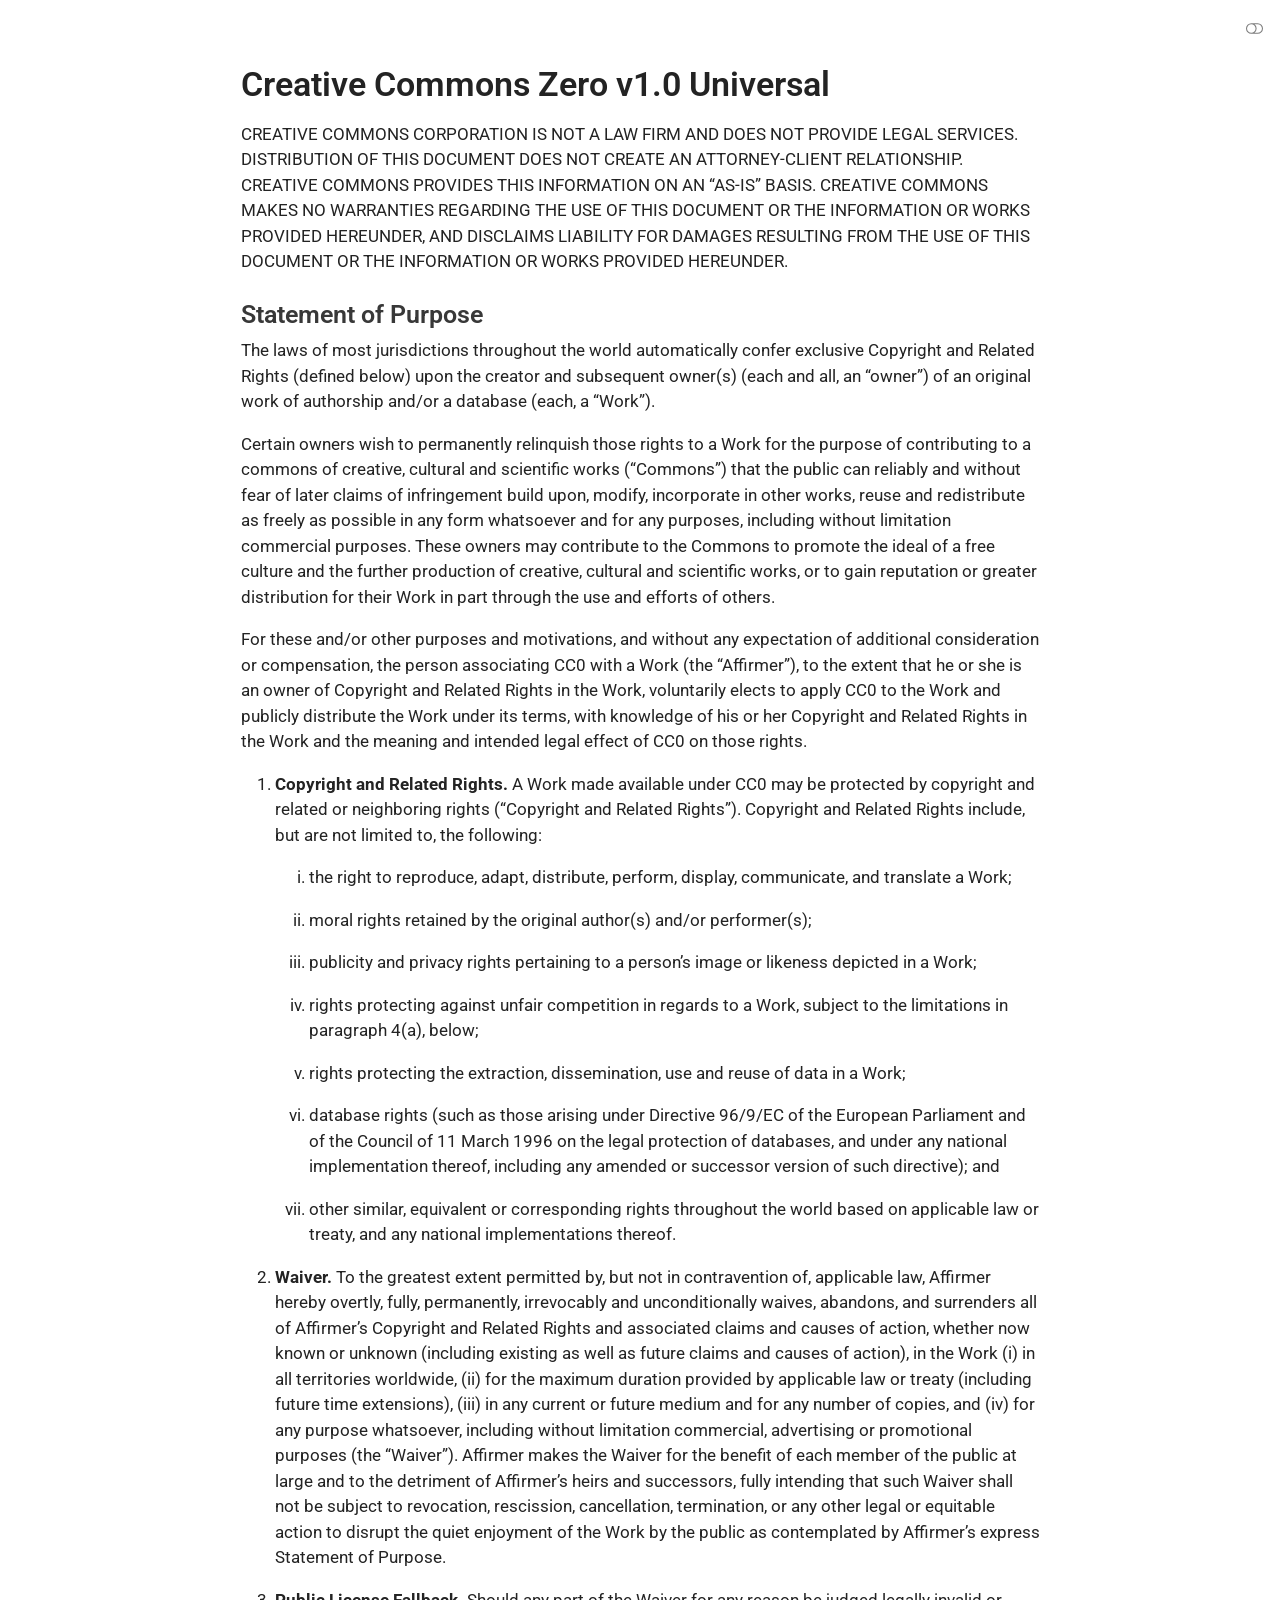
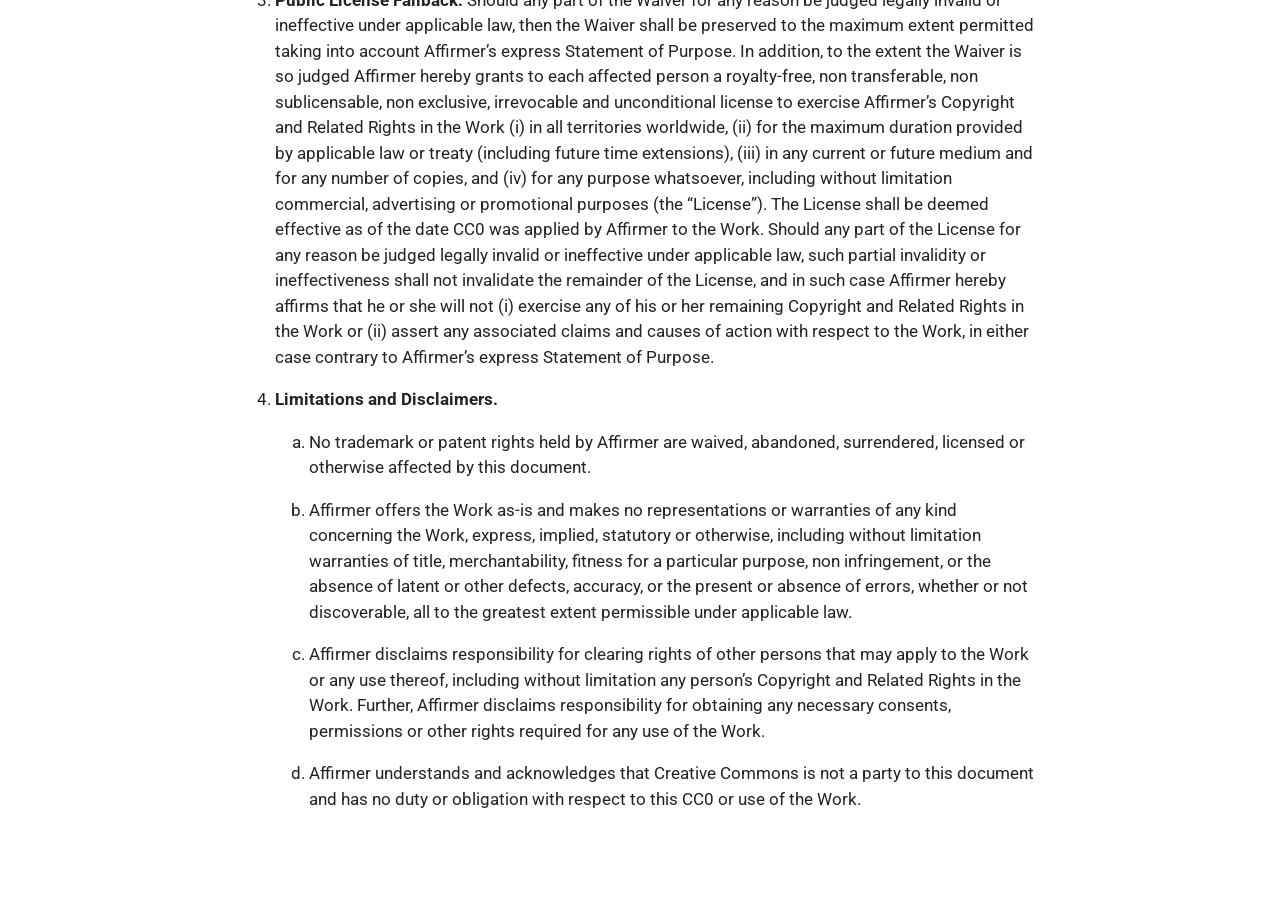
==== LICENSE-CODE.html @ 8b242992 "Built site for gh-pages" ====
<!DOCTYPE html>
<html xmlns="http://www.w3.org/1999/xhtml" lang="en" xml:lang="en"><head>

<meta charset="utf-8">
<meta name="generator" content="quarto-1.10.19">

<meta name="viewport" content="width=device-width, initial-scale=1.0, user-scalable=yes">


<title>license-code</title>
<style>
/* Default styles provided by pandoc.
** See https://pandoc.org/MANUAL.html#variables-for-html for config info.
*/
span.smallcaps{font-variant: small-caps;}
div.columns{display: flex; gap: 1.5em;}
div.column{flex: auto;}
@media screen {
div.columns{gap: min(4vw, 1.5em);}
div.column{overflow-x: auto;}
}
div.hanging-indent{margin-left: 1.5em; text-indent: -1.5em;}
ul.task-list{list-style: none;}
ul.task-list li input[type="checkbox"] {
  width: 0.8em;
  margin: 0 0.8em 0.2em -1em; /* quarto-specific, see https://github.com/quarto-dev/quarto-cli/issues/4556 */ 
  vertical-align: middle;
}
</style>


<script src="site_libs/quarto-nav/quarto-nav.js"></script>
<script src="site_libs/clipboard/clipboard.min.js"></script>
<script src="site_libs/quarto-search/autocomplete.umd.js"></script>
<script src="site_libs/quarto-search/fuse.min.js"></script>
<script src="site_libs/quarto-search/quarto-search.js"></script>
<meta name="quarto:offset" content="./">
<link href="site_libs/quarto-contrib/quarto-project/lmu-osc/osc-brand/lmu-osc-favicon.jpg" rel="icon" type="image/jpeg">
<script src="site_libs/quarto-html/quarto.js" type="module"></script>
<script src="site_libs/quarto-html/tabsets/tabsets.js" type="module"></script>
<script src="site_libs/quarto-html/popper.min.js"></script>
<script src="site_libs/quarto-html/tippy.umd.min.js"></script>
<script src="site_libs/quarto-html/anchor.min.js"></script>
<link href="site_libs/quarto-html/tippy.css" rel="stylesheet">
<link href="site_libs/quarto-html/quarto-syntax-highlighting-b3b05533756b65102542bf1d1302b2e4.css" rel="stylesheet" class="quarto-color-scheme" id="quarto-text-highlighting-styles">
<link href="site_libs/quarto-html/quarto-syntax-highlighting-dark-f050b060498074d55717287ea207baa6.css" rel="stylesheet" class="quarto-color-scheme quarto-color-alternate" id="quarto-text-highlighting-styles">
<link href="site_libs/quarto-html/quarto-syntax-highlighting-b3b05533756b65102542bf1d1302b2e4.css" rel="stylesheet" class="quarto-color-scheme-extra" id="quarto-text-highlighting-styles">
<script src="site_libs/bootstrap/bootstrap.min.js"></script>
<link href="site_libs/bootstrap/bootstrap-icons.css" rel="stylesheet">
<link href="site_libs/bootstrap/bootstrap-0d11c305f9df7c2437fe5a69f5da3586.min.css" rel="stylesheet" append-hash="true" class="quarto-color-scheme" id="quarto-bootstrap" data-mode="light">
<link href="site_libs/bootstrap/bootstrap-dark-548ddd3970a221eb6e51b79a7ae84f0a.min.css" rel="stylesheet" append-hash="true" class="quarto-color-scheme quarto-color-alternate" id="quarto-bootstrap" data-mode="dark">
<link href="site_libs/bootstrap/bootstrap-0d11c305f9df7c2437fe5a69f5da3586.min.css" rel="stylesheet" append-hash="true" class="quarto-color-scheme-extra" id="quarto-bootstrap" data-mode="light">
<script id="quarto-search-options" type="application/json">{
  "location": "sidebar",
  "copy-button": false,
  "collapse-after": 3,
  "panel-placement": "start",
  "type": "textbox",
  "limit": 50,
  "keyboard-shortcut": [
    "f",
    "/",
    "s"
  ],
  "show-item-context": false,
  "language": {
    "search-no-results-text": "No results",
    "search-matching-documents-text": "matching documents",
    "search-copy-link-title": "Copy link to search",
    "search-hide-matches-text": "Hide additional matches",
    "search-more-match-text": "more match in this document",
    "search-more-matches-text": "more matches in this document",
    "search-clear-button-title": "Clear",
    "search-text-placeholder": "",
    "search-detached-cancel-button-title": "Cancel",
    "search-submit-button-title": "Submit",
    "search-label": "Search"
  }
}</script>


</head>

<body class="fullcontent quarto-light"><script id="quarto-html-before-body" type="application/javascript">
    const toggleBodyColorMode = (bsSheetEl) => {
      const mode = bsSheetEl.getAttribute("data-mode");
      const bodyEl = window.document.querySelector("body");
      if (mode === "dark") {
        bodyEl.classList.add("quarto-dark");
        bodyEl.classList.remove("quarto-light");
      } else {
        bodyEl.classList.add("quarto-light");
        bodyEl.classList.remove("quarto-dark");
      }
    }
    const toggleBodyColorPrimary = () => {
      const bsSheetEl = window.document.querySelector("link#quarto-bootstrap:not([rel=disabled-stylesheet])");
      if (bsSheetEl) {
        toggleBodyColorMode(bsSheetEl);
      }
    }
    const setColorSchemeToggle = (alternate) => {
      const toggles = window.document.querySelectorAll('.quarto-color-scheme-toggle');
      for (let i=0; i < toggles.length; i++) {
        const toggle = toggles[i];
        if (toggle) {
          if (alternate) {
            toggle.classList.add("alternate");
          } else {
            toggle.classList.remove("alternate");
          }
        }
      }
    };
    const toggleColorMode = (alternate) => {
      // Switch the stylesheets
      const primaryStylesheets = window.document.querySelectorAll('link.quarto-color-scheme:not(.quarto-color-alternate)');
      const alternateStylesheets = window.document.querySelectorAll('link.quarto-color-scheme.quarto-color-alternate');
      manageTransitions('#quarto-margin-sidebar .nav-link', false);
      if (alternate) {
        // note: dark is layered on light, we don't disable primary!
        enableStylesheet(alternateStylesheets);
        for (const sheetNode of alternateStylesheets) {
          if (sheetNode.id === "quarto-bootstrap") {
            toggleBodyColorMode(sheetNode);
          }
        }
      } else {
        disableStylesheet(alternateStylesheets);
        enableStylesheet(primaryStylesheets)
        toggleBodyColorPrimary();
      }
      manageTransitions('#quarto-margin-sidebar .nav-link', true);
      // Switch the toggles
      setColorSchemeToggle(alternate)
      // Hack to workaround the fact that safari doesn't
      // properly recolor the scrollbar when toggling (#1455)
      if (navigator.userAgent.indexOf('Safari') > 0 && navigator.userAgent.indexOf('Chrome') == -1) {
        manageTransitions("body", false);
        window.scrollTo(0, 1);
        setTimeout(() => {
          window.scrollTo(0, 0);
          manageTransitions("body", true);
        }, 40);
      }
    }
    const disableStylesheet = (stylesheets) => {
      for (let i=0; i < stylesheets.length; i++) {
        const stylesheet = stylesheets[i];
        stylesheet.rel = 'disabled-stylesheet';
      }
    }
    const enableStylesheet = (stylesheets) => {
      for (let i=0; i < stylesheets.length; i++) {
        const stylesheet = stylesheets[i];
        if(stylesheet.rel !== 'stylesheet') { // for Chrome, which will still FOUC without this check
          stylesheet.rel = 'stylesheet';
        }
      }
    }
    const manageTransitions = (selector, allowTransitions) => {
      const els = window.document.querySelectorAll(selector);
      for (let i=0; i < els.length; i++) {
        const el = els[i];
        if (allowTransitions) {
          el.classList.remove('notransition');
        } else {
          el.classList.add('notransition');
        }
      }
    }
    const isFileUrl = () => {
      return window.location.protocol === 'file:';
    }
    const hasAlternateSentinel = () => {
      let styleSentinel = getColorSchemeSentinel();
      if (styleSentinel !== null) {
        return styleSentinel === "alternate";
      } else {
        return false;
      }
    }
    const setStyleSentinel = (alternate) => {
      const value = alternate ? "alternate" : "default";
      if (!isFileUrl()) {
        window.localStorage.setItem("quarto-color-scheme", value);
      } else {
        localAlternateSentinel = value;
      }
    }
    const getColorSchemeSentinel = () => {
      if (!isFileUrl()) {
        const storageValue = window.localStorage.getItem("quarto-color-scheme");
        return storageValue != null ? storageValue : localAlternateSentinel;
      } else {
        return localAlternateSentinel;
      }
    }
    const toggleGiscusIfUsed = (isAlternate, darkModeDefault) => {
      const baseTheme = document.querySelector('#giscus-base-theme')?.value ?? 'light';
      const alternateTheme = document.querySelector('#giscus-alt-theme')?.value ?? 'dark';
      let newTheme = '';
      if(authorPrefersDark) {
        newTheme = isAlternate ? baseTheme : alternateTheme;
      } else {
        newTheme = isAlternate ? alternateTheme : baseTheme;
      }
      const changeGiscusTheme = () => {
        // From: https://github.com/giscus/giscus/issues/336
        const sendMessage = (message) => {
          const iframe = document.querySelector('iframe.giscus-frame');
          if (!iframe) return;
          iframe.contentWindow.postMessage({ giscus: message }, 'https://giscus.app');
        }
        sendMessage({
          setConfig: {
            theme: newTheme
          }
        });
      }
      const isGiscussLoaded = window.document.querySelector('iframe.giscus-frame') !== null;
      if (isGiscussLoaded) {
        changeGiscusTheme();
      }
    };
    const authorPrefersDark = false;
    const darkModeDefault = authorPrefersDark;
      document.querySelector('link#quarto-text-highlighting-styles.quarto-color-scheme-extra').rel = 'disabled-stylesheet';
      document.querySelector('link#quarto-bootstrap.quarto-color-scheme-extra').rel = 'disabled-stylesheet';
    let localAlternateSentinel = darkModeDefault ? 'alternate' : 'default';
    // Dark / light mode switch
    window.quartoToggleColorScheme = () => {
      // Read the current dark / light value
      let toAlternate = !hasAlternateSentinel();
      toggleColorMode(toAlternate);
      setStyleSentinel(toAlternate);
      toggleGiscusIfUsed(toAlternate, darkModeDefault);
      window.dispatchEvent(new Event('resize'));
    };
    // Switch to dark mode if need be
    if (hasAlternateSentinel()) {
      toggleColorMode(true);
    } else {
      toggleColorMode(false);
    }
  </script>

<div id="quarto-search-results"></div>
<!-- content -->
<div id="quarto-content" class="quarto-container page-columns page-rows-contents page-layout-article">
<!-- sidebar -->
<!-- margin-sidebar -->
    
<!-- main -->
<main class="content" id="quarto-document-content"><header id="title-block-header" class="quarto-title-block"></header>





<section id="creative-commons-zero-v1.0-universal" class="level1">
<h1>Creative Commons Zero v1.0 Universal</h1>
<p>CREATIVE COMMONS CORPORATION IS NOT A LAW FIRM AND DOES NOT PROVIDE LEGAL SERVICES. DISTRIBUTION OF THIS DOCUMENT DOES NOT CREATE AN ATTORNEY-CLIENT RELATIONSHIP. CREATIVE COMMONS PROVIDES THIS INFORMATION ON AN “AS-IS” BASIS. CREATIVE COMMONS MAKES NO WARRANTIES REGARDING THE USE OF THIS DOCUMENT OR THE INFORMATION OR WORKS PROVIDED HEREUNDER, AND DISCLAIMS LIABILITY FOR DAMAGES RESULTING FROM THE USE OF THIS DOCUMENT OR THE INFORMATION OR WORKS PROVIDED HEREUNDER.</p>
<section id="statement-of-purpose" class="level3">
<h3 class="anchored" data-anchor-id="statement-of-purpose">Statement of Purpose</h3>
<p>The laws of most jurisdictions throughout the world automatically confer exclusive Copyright and Related Rights (defined below) upon the creator and subsequent owner(s) (each and all, an “owner”) of an original work of authorship and/or a database (each, a “Work”).</p>
<p>Certain owners wish to permanently relinquish those rights to a Work for the purpose of contributing to a commons of creative, cultural and scientific works (“Commons”) that the public can reliably and without fear of later claims of infringement build upon, modify, incorporate in other works, reuse and redistribute as freely as possible in any form whatsoever and for any purposes, including without limitation commercial purposes. These owners may contribute to the Commons to promote the ideal of a free culture and the further production of creative, cultural and scientific works, or to gain reputation or greater distribution for their Work in part through the use and efforts of others.</p>
<p>For these and/or other purposes and motivations, and without any expectation of additional consideration or compensation, the person associating CC0 with a Work (the “Affirmer”), to the extent that he or she is an owner of Copyright and Related Rights in the Work, voluntarily elects to apply CC0 to the Work and publicly distribute the Work under its terms, with knowledge of his or her Copyright and Related Rights in the Work and the meaning and intended legal effect of CC0 on those rights.</p>
<ol type="1">
<li><p><strong>Copyright and Related Rights.</strong> A Work made available under CC0 may be protected by copyright and related or neighboring rights (“Copyright and Related Rights”). Copyright and Related Rights include, but are not limited to, the following:</p>
<ol type="i">
<li><p>the right to reproduce, adapt, distribute, perform, display, communicate, and translate a Work;</p></li>
<li><p>moral rights retained by the original author(s) and/or performer(s);</p></li>
<li><p>publicity and privacy rights pertaining to a person’s image or likeness depicted in a Work;</p></li>
<li><p>rights protecting against unfair competition in regards to a Work, subject to the limitations in paragraph 4(a), below;</p></li>
<li><p>rights protecting the extraction, dissemination, use and reuse of data in a Work;</p></li>
<li><p>database rights (such as those arising under Directive 96/9/EC of the European Parliament and of the Council of 11 March 1996 on the legal protection of databases, and under any national implementation thereof, including any amended or successor version of such directive); and</p></li>
<li><p>other similar, equivalent or corresponding rights throughout the world based on applicable law or treaty, and any national implementations thereof.</p></li>
</ol></li>
<li><p><strong>Waiver.</strong> To the greatest extent permitted by, but not in contravention of, applicable law, Affirmer hereby overtly, fully, permanently, irrevocably and unconditionally waives, abandons, and surrenders all of Affirmer’s Copyright and Related Rights and associated claims and causes of action, whether now known or unknown (including existing as well as future claims and causes of action), in the Work (i) in all territories worldwide, (ii) for the maximum duration provided by applicable law or treaty (including future time extensions), (iii) in any current or future medium and for any number of copies, and (iv) for any purpose whatsoever, including without limitation commercial, advertising or promotional purposes (the “Waiver”). Affirmer makes the Waiver for the benefit of each member of the public at large and to the detriment of Affirmer’s heirs and successors, fully intending that such Waiver shall not be subject to revocation, rescission, cancellation, termination, or any other legal or equitable action to disrupt the quiet enjoyment of the Work by the public as contemplated by Affirmer’s express Statement of Purpose.</p></li>
<li><p><strong>Public License Fallback.</strong> Should any part of the Waiver for any reason be judged legally invalid or ineffective under applicable law, then the Waiver shall be preserved to the maximum extent permitted taking into account Affirmer’s express Statement of Purpose. In addition, to the extent the Waiver is so judged Affirmer hereby grants to each affected person a royalty-free, non transferable, non sublicensable, non exclusive, irrevocable and unconditional license to exercise Affirmer’s Copyright and Related Rights in the Work (i) in all territories worldwide, (ii) for the maximum duration provided by applicable law or treaty (including future time extensions), (iii) in any current or future medium and for any number of copies, and (iv) for any purpose whatsoever, including without limitation commercial, advertising or promotional purposes (the “License”). The License shall be deemed effective as of the date CC0 was applied by Affirmer to the Work. Should any part of the License for any reason be judged legally invalid or ineffective under applicable law, such partial invalidity or ineffectiveness shall not invalidate the remainder of the License, and in such case Affirmer hereby affirms that he or she will not (i) exercise any of his or her remaining Copyright and Related Rights in the Work or (ii) assert any associated claims and causes of action with respect to the Work, in either case contrary to Affirmer’s express Statement of Purpose.</p></li>
<li><p><strong>Limitations and Disclaimers.</strong></p>
<ol type="a">
<li><p>No trademark or patent rights held by Affirmer are waived, abandoned, surrendered, licensed or otherwise affected by this document.</p></li>
<li><p>Affirmer offers the Work as-is and makes no representations or warranties of any kind concerning the Work, express, implied, statutory or otherwise, including without limitation warranties of title, merchantability, fitness for a particular purpose, non infringement, or the absence of latent or other defects, accuracy, or the present or absence of errors, whether or not discoverable, all to the greatest extent permissible under applicable law.</p></li>
<li><p>Affirmer disclaims responsibility for clearing rights of other persons that may apply to the Work or any use thereof, including without limitation any person’s Copyright and Related Rights in the Work. Further, Affirmer disclaims responsibility for obtaining any necessary consents, permissions or other rights required for any use of the Work.</p></li>
<li><p>Affirmer understands and acknowledges that Creative Commons is not a party to this document and has no duty or obligation with respect to this CC0 or use of the Work.</p></li>
</ol></li>
</ol>


</section>
</section>

</main> <!-- /main -->
<script id="quarto-html-after-body" type="application/javascript">
  window.document.addEventListener("DOMContentLoaded", function (event) {
    // Ensure there is a toggle, if there isn't float one in the top right
    if (window.document.querySelector('.quarto-color-scheme-toggle') === null) {
      const a = window.document.createElement('a');
      a.classList.add('top-right');
      a.classList.add('quarto-color-scheme-toggle');
      a.href = "";
      a.onclick = function() { try { window.quartoToggleColorScheme(); } catch {} return false; };
      const i = window.document.createElement("i");
      i.classList.add('bi');
      a.appendChild(i);
      window.document.body.appendChild(a);
    }
    setColorSchemeToggle(hasAlternateSentinel())
    const icon = "";
    const anchorJS = new window.AnchorJS();
    anchorJS.options = {
      placement: 'right',
      icon: icon
    };
    anchorJS.add('.anchored');
    const isCodeAnnotation = (el) => {
      for (const clz of el.classList) {
        if (clz.startsWith('code-annotation-')) {                     
          return true;
        }
      }
      return false;
    }
    const onCopySuccess = function(e) {
      // button target
      const button = e.trigger;
      // don't keep focus
      button.blur();
      // flash "checked"
      button.classList.add('code-copy-button-checked');
      var currentTitle = button.getAttribute("title");
      button.setAttribute("title", "Copied!");
      let tooltip;
      if (window.bootstrap) {
        button.setAttribute("data-bs-toggle", "tooltip");
        button.setAttribute("data-bs-placement", "left");
        button.setAttribute("data-bs-title", "Copied!");
        tooltip = new bootstrap.Tooltip(button, 
          { trigger: "manual", 
            customClass: "code-copy-button-tooltip",
            offset: [0, -8]});
        tooltip.show();    
      }
      setTimeout(function() {
        if (tooltip) {
          tooltip.hide();
          button.removeAttribute("data-bs-title");
          button.removeAttribute("data-bs-toggle");
          button.removeAttribute("data-bs-placement");
        }
        button.setAttribute("title", currentTitle);
        button.classList.remove('code-copy-button-checked');
      }, 1000);
      // clear code selection
      e.clearSelection();
    }
    const getTextToCopy = function(trigger) {
      const outerScaffold = trigger.parentElement.cloneNode(true);
      const codeEl = outerScaffold.querySelector('code');
      for (const childEl of codeEl.children) {
        if (isCodeAnnotation(childEl)) {
          childEl.remove();
        }
      }
      return codeEl.innerText;
    }
    const clipboard = new window.ClipboardJS('.code-copy-button:not([data-in-quarto-modal])', {
      text: getTextToCopy
    });
    clipboard.on('success', onCopySuccess);
    if (window.document.getElementById('quarto-embedded-source-code-modal')) {
      const clipboardModal = new window.ClipboardJS('.code-copy-button[data-in-quarto-modal]', {
        text: getTextToCopy,
        container: window.document.getElementById('quarto-embedded-source-code-modal')
      });
      clipboardModal.on('success', onCopySuccess);
    }
      var localhostRegex = new RegExp(/^(?:http|https):\/\/localhost\:?[0-9]*\//);
      var mailtoRegex = new RegExp(/^mailto:/);
        var filterRegex = new RegExp('/' + window.location.host + '/');
      var isInternal = (href) => {
          return filterRegex.test(href) || localhostRegex.test(href) || mailtoRegex.test(href);
      }
      // Inspect non-navigation links and adorn them if external
     var links = window.document.querySelectorAll('a[href]:not(.nav-link):not(.navbar-brand):not(.toc-action):not(.sidebar-link):not(.sidebar-item-toggle):not(.pagination-link):not(.no-external):not([aria-hidden]):not(.dropdown-item):not(.quarto-navigation-tool):not(.about-link)');
      for (var i=0; i<links.length; i++) {
        const link = links[i];
        if (!isInternal(link.href)) {
          // undo the damage that might have been done by quarto-nav.js in the case of
          // links that we want to consider external
          if (link.dataset.originalHref !== undefined) {
            link.href = link.dataset.originalHref;
          }
        }
      }
    function tippyHover(el, contentFn, onTriggerFn, onUntriggerFn) {
      const config = {
        allowHTML: true,
        maxWidth: 500,
        delay: 100,
        arrow: false,
        appendTo: function(el) {
            return el.parentElement;
        },
        interactive: true,
        interactiveBorder: 10,
        theme: 'quarto',
        placement: 'bottom-start',
      };
      if (contentFn) {
        config.content = contentFn;
      }
      if (onTriggerFn) {
        config.onTrigger = onTriggerFn;
      }
      if (onUntriggerFn) {
        config.onUntrigger = onUntriggerFn;
      }
      window.tippy(el, config); 
    }
    const noterefs = window.document.querySelectorAll('a[role="doc-noteref"]');
    for (var i=0; i<noterefs.length; i++) {
      const ref = noterefs[i];
      tippyHover(ref, function() {
        // use id or data attribute instead here
        let href = ref.getAttribute('data-footnote-href') || ref.getAttribute('href');
        try { href = new URL(href).hash; } catch {}
        const id = href.replace(/^#\/?/, "");
        const note = window.document.getElementById(id);
        if (note) {
          return note.innerHTML;
        } else {
          return "";
        }
      });
    }
    const xrefs = window.document.querySelectorAll('a.quarto-xref');
    const processXRef = (id, note) => {
      // Strip column container classes
      const stripColumnClz = (el) => {
        el.classList.remove("page-full", "page-columns");
        if (el.children) {
          for (const child of el.children) {
            stripColumnClz(child);
          }
        }
      }
      stripColumnClz(note)
      if (id === null || id.startsWith('sec-')) {
        // Special case sections, only their first couple elements
        const container = document.createElement("div");
        if (note.children && note.children.length > 2) {
          container.appendChild(note.children[0].cloneNode(true));
          for (let i = 1; i < note.children.length; i++) {
            const child = note.children[i];
            if (child.tagName === "P" && child.innerText === "") {
              continue;
            } else {
              container.appendChild(child.cloneNode(true));
              break;
            }
          }
          if (window.Quarto?.typesetMath) {
            window.Quarto.typesetMath(container);
          }
          return container.innerHTML
        } else {
          if (window.Quarto?.typesetMath) {
            window.Quarto.typesetMath(note);
          }
          return note.innerHTML;
        }
      } else {
        // Remove any anchor links if they are present
        const anchorLink = note.querySelector('a.anchorjs-link');
        if (anchorLink) {
          anchorLink.remove();
        }
        if (window.Quarto?.typesetMath) {
          window.Quarto.typesetMath(note);
        }
        if (note.classList.contains("callout")) {
          return note.outerHTML;
        } else {
          return note.innerHTML;
        }
      }
    }
    for (var i=0; i<xrefs.length; i++) {
      const xref = xrefs[i];
      tippyHover(xref, undefined, function(instance) {
        instance.disable();
        let url = xref.getAttribute('href');
        let hash = undefined; 
        if (url.startsWith('#')) {
          hash = url;
        } else {
          try { hash = new URL(url).hash; } catch {}
        }
        if (hash) {
          const id = hash.replace(/^#\/?/, "");
          const note = window.document.getElementById(id);
          if (note !== null) {
            try {
              const html = processXRef(id, note.cloneNode(true));
              instance.setContent(html);
            } finally {
              instance.enable();
              instance.show();
            }
          } else {
            // See if we can fetch this
            fetch(url.split('#')[0])
            .then(res => res.text())
            .then(html => {
              const parser = new DOMParser();
              const htmlDoc = parser.parseFromString(html, "text/html");
              const note = htmlDoc.getElementById(id);
              if (note !== null) {
                const html = processXRef(id, note);
                instance.setContent(html);
              } 
            }).finally(() => {
              instance.enable();
              instance.show();
            });
          }
        } else {
          // See if we can fetch a full url (with no hash to target)
          // This is a special case and we should probably do some content thinning / targeting
          fetch(url)
          .then(res => res.text())
          .then(html => {
            const parser = new DOMParser();
            const htmlDoc = parser.parseFromString(html, "text/html");
            const note = htmlDoc.querySelector('main.content');
            if (note !== null) {
              // This should only happen for chapter cross references
              // (since there is no id in the URL)
              // remove the first header
              if (note.children.length > 0 && note.children[0].tagName === "HEADER") {
                note.children[0].remove();
              }
              const html = processXRef(null, note);
              instance.setContent(html);
            } 
          }).finally(() => {
            instance.enable();
            instance.show();
          });
        }
      }, function(instance) {
      });
    }
        let selectedAnnoteEl;
        const selectorForAnnotation = ( cell, annotation) => {
          let cellAttr = 'data-code-cell="' + cell + '"';
          let lineAttr = 'data-code-annotation="' +  annotation + '"';
          const selector = 'span[' + cellAttr + '][' + lineAttr + ']';
          return selector;
        }
        const selectCodeLines = (annoteEl) => {
          const doc = window.document;
          const targetCell = annoteEl.getAttribute("data-target-cell");
          const targetAnnotation = annoteEl.getAttribute("data-target-annotation");
          const annoteSpan = window.document.querySelector(selectorForAnnotation(targetCell, targetAnnotation));
          const lines = annoteSpan.getAttribute("data-code-lines").split(",");
          const lineIds = lines.map((line) => {
            return targetCell + "-" + line;
          })
          let top = null;
          let height = null;
          let parent = null;
          if (lineIds.length > 0) {
              //compute the position of the single el (top and bottom and make a div)
              const el = window.document.getElementById(lineIds[0]);
              top = el.offsetTop;
              height = el.offsetHeight;
              parent = el.parentElement.parentElement;
            if (lineIds.length > 1) {
              const lastEl = window.document.getElementById(lineIds[lineIds.length - 1]);
              const bottom = lastEl.offsetTop + lastEl.offsetHeight;
              height = bottom - top;
            }
            if (top !== null && height !== null && parent !== null) {
              // cook up a div (if necessary) and position it 
              let div = window.document.getElementById("code-annotation-line-highlight");
              if (div === null) {
                div = window.document.createElement("div");
                div.setAttribute("id", "code-annotation-line-highlight");
                div.style.position = 'absolute';
                parent.appendChild(div);
              }
              div.style.top = top - 2 + "px";
              div.style.height = height + 4 + "px";
              div.style.left = 0;
              let gutterDiv = window.document.getElementById("code-annotation-line-highlight-gutter");
              if (gutterDiv === null) {
                gutterDiv = window.document.createElement("div");
                gutterDiv.setAttribute("id", "code-annotation-line-highlight-gutter");
                gutterDiv.style.position = 'absolute';
                const codeCell = window.document.getElementById(targetCell);
                const gutter = codeCell.querySelector('.code-annotation-gutter');
                gutter.appendChild(gutterDiv);
              }
              gutterDiv.style.top = top - 2 + "px";
              gutterDiv.style.height = height + 4 + "px";
            }
            selectedAnnoteEl = annoteEl;
          }
        };
        const unselectCodeLines = () => {
          const elementsIds = ["code-annotation-line-highlight", "code-annotation-line-highlight-gutter"];
          elementsIds.forEach((elId) => {
            const div = window.document.getElementById(elId);
            if (div) {
              div.remove();
            }
          });
          selectedAnnoteEl = undefined;
        };
          // Handle positioning of the toggle
      window.addEventListener(
        "resize",
        throttle(() => {
          elRect = undefined;
          if (selectedAnnoteEl) {
            selectCodeLines(selectedAnnoteEl);
          }
        }, 10)
      );
      function throttle(fn, ms) {
      let throttle = false;
      let timer;
        return (...args) => {
          if(!throttle) { // first call gets through
              fn.apply(this, args);
              throttle = true;
          } else { // all the others get throttled
              if(timer) clearTimeout(timer); // cancel #2
              timer = setTimeout(() => {
                fn.apply(this, args);
                timer = throttle = false;
              }, ms);
          }
        };
      }
        // Attach click handler to the DT
        const annoteDls = window.document.querySelectorAll('dt[data-target-cell]');
        for (const annoteDlNode of annoteDls) {
          annoteDlNode.addEventListener('click', (event) => {
            const clickedEl = event.target;
            if (clickedEl !== selectedAnnoteEl) {
              unselectCodeLines();
              const activeEl = window.document.querySelector('dt[data-target-cell].code-annotation-active');
              if (activeEl) {
                activeEl.classList.remove('code-annotation-active');
              }
              selectCodeLines(clickedEl);
              clickedEl.classList.add('code-annotation-active');
            } else {
              // Unselect the line
              unselectCodeLines();
              clickedEl.classList.remove('code-annotation-active');
            }
          });
        }
    const findCites = (el) => {
      const parentEl = el.parentElement;
      if (parentEl) {
        const cites = parentEl.dataset.cites;
        if (cites) {
          return {
            el,
            cites: cites.split(' ')
          };
        } else {
          return findCites(el.parentElement)
        }
      } else {
        return undefined;
      }
    };
    var bibliorefs = window.document.querySelectorAll('a[role="doc-biblioref"]');
    for (var i=0; i<bibliorefs.length; i++) {
      const ref = bibliorefs[i];
      const citeInfo = findCites(ref);
      if (citeInfo) {
        tippyHover(citeInfo.el, function() {
          var popup = window.document.createElement('div');
          citeInfo.cites.forEach(function(cite) {
            var citeDiv = window.document.createElement('div');
            citeDiv.classList.add('hanging-indent');
            citeDiv.classList.add('csl-entry');
            var biblioDiv = window.document.getElementById('ref-' + cite);
            if (biblioDiv) {
              citeDiv.innerHTML = biblioDiv.innerHTML;
            }
            popup.appendChild(citeDiv);
          });
          return popup.innerHTML;
        });
      }
    }
  });
  </script>
</div> <!-- /content -->




</body></html>
---- site_libs/quarto-html/tippy.css ----
.tippy-box[data-animation=fade][data-state=hidden]{opacity:0}[data-tippy-root]{max-width:calc(100vw - 10px)}.tippy-box{position:relative;background-color:#333;color:#fff;border-radius:4px;font-size:14px;line-height:1.4;white-space:normal;outline:0;transition-property:transform,visibility,opacity}.tippy-box[data-placement^=top]>.tippy-arrow{bottom:0}.tippy-box[data-placement^=top]>.tippy-arrow:before{bottom:-7px;left:0;border-width:8px 8px 0;border-top-color:initial;transform-origin:center top}.tippy-box[data-placement^=bottom]>.tippy-arrow{top:0}.tippy-box[data-placement^=bottom]>.tippy-arrow:before{top:-7px;left:0;border-width:0 8px 8px;border-bottom-color:initial;transform-origin:center bottom}.tippy-box[data-placement^=left]>.tippy-arrow{right:0}.tippy-box[data-placement^=left]>.tippy-arrow:before{border-width:8px 0 8px 8px;border-left-color:initial;right:-7px;transform-origin:center left}.tippy-box[data-placement^=right]>.tippy-arrow{left:0}.tippy-box[data-placement^=right]>.tippy-arrow:before{left:-7px;border-width:8px 8px 8px 0;border-right-color:initial;transform-origin:center right}.tippy-box[data-inertia][data-state=visible]{transition-timing-function:cubic-bezier(.54,1.5,.38,1.11)}.tippy-arrow{width:16px;height:16px;color:#333}.tippy-arrow:before{content:"";position:absolute;border-color:transparent;border-style:solid}.tippy-content{position:relative;padding:5px 9px;z-index:1}
---- site_libs/quarto-html/quarto-syntax-highlighting-b3b05533756b65102542bf1d1302b2e4.css ----
/* quarto syntax highlight colors */
:root {
  --quarto-hl-ot-color: #003B4F;
  --quarto-hl-at-color: #657422;
  --quarto-hl-ss-color: #20794D;
  --quarto-hl-an-color: #5E5E5E;
  --quarto-hl-fu-color: #4758AB;
  --quarto-hl-st-color: #20794D;
  --quarto-hl-cf-color: #003B4F;
  --quarto-hl-op-color: #5E5E5E;
  --quarto-hl-er-color: #AD0000;
  --quarto-hl-bn-color: #AD0000;
  --quarto-hl-al-color: #AD0000;
  --quarto-hl-va-color: #111111;
  --quarto-hl-bu-color: inherit;
  --quarto-hl-ex-color: inherit;
  --quarto-hl-pp-color: #AD0000;
  --quarto-hl-in-color: #5E5E5E;
  --quarto-hl-vs-color: #20794D;
  --quarto-hl-wa-color: #5E5E5E;
  --quarto-hl-do-color: #5E5E5E;
  --quarto-hl-im-color: #00769E;
  --quarto-hl-ch-color: #20794D;
  --quarto-hl-dt-color: #AD0000;
  --quarto-hl-fl-color: #AD0000;
  --quarto-hl-co-color: #5E5E5E;
  --quarto-hl-cv-color: #5E5E5E;
  --quarto-hl-cn-color: #8f5902;
  --quarto-hl-sc-color: #5E5E5E;
  --quarto-hl-dv-color: #AD0000;
  --quarto-hl-kw-color: #003B4F;
}

/* other quarto variables */
:root {
  --quarto-font-monospace: Fira Code;
}

/* syntax highlight based on Pandoc's rules */
pre > code.sourceCode > span {
  color: #003B4F;
}

code.sourceCode > span {
  color: #003B4F;
}

div.sourceCode,
div.sourceCode pre.sourceCode {
  color: #003B4F;
}

/* Normal */
code span {
  color: #003B4F;
}

/* Alert */
code span.al {
  color: #AD0000;
  font-style: inherit;
}

/* Annotation */
code span.an {
  color: #5E5E5E;
  font-style: inherit;
}

/* Attribute */
code span.at {
  color: #657422;
  font-style: inherit;
}

/* BaseN */
code span.bn {
  color: #AD0000;
  font-style: inherit;
}

/* BuiltIn */
code span.bu {
  font-style: inherit;
}

/* ControlFlow */
code span.cf {
  color: #003B4F;
  font-weight: bold;
  font-style: inherit;
}

/* Char */
code span.ch {
  color: #20794D;
  font-style: inherit;
}

/* Constant */
code span.cn {
  color: #8f5902;
  font-style: inherit;
}

/* Comment */
code span.co {
  color: #5E5E5E;
  font-style: inherit;
}

/* CommentVar */
code span.cv {
  color: #5E5E5E;
  font-style: italic;
}

/* Documentation */
code span.do {
  color: #5E5E5E;
  font-style: italic;
}

/* DataType */
code span.dt {
  color: #AD0000;
  font-style: inherit;
}

/* DecVal */
code span.dv {
  color: #AD0000;
  font-style: inherit;
}

/* Error */
code span.er {
  color: #AD0000;
  font-style: inherit;
}

/* Extension */
code span.ex {
  font-style: inherit;
}

/* Float */
code span.fl {
  color: #AD0000;
  font-style: inherit;
}

/* Function */
code span.fu {
  color: #4758AB;
  font-style: inherit;
}

/* Import */
code span.im {
  color: #00769E;
  font-style: inherit;
}

/* Information */
code span.in {
  color: #5E5E5E;
  font-style: inherit;
}

/* Keyword */
code span.kw {
  color: #003B4F;
  font-weight: bold;
  font-style: inherit;
}

/* Operator */
code span.op {
  color: #5E5E5E;
  font-style: inherit;
}

/* Other */
code span.ot {
  color: #003B4F;
  font-style: inherit;
}

/* Preprocessor */
code span.pp {
  color: #AD0000;
  font-style: inherit;
}

/* SpecialChar */
code span.sc {
  color: #5E5E5E;
  font-style: inherit;
}

/* SpecialString */
code span.ss {
  color: #20794D;
  font-style: inherit;
}

/* String */
code span.st {
  color: #20794D;
  font-style: inherit;
}

/* Variable */
code span.va {
  color: #111111;
  font-style: inherit;
}

/* VerbatimString */
code span.vs {
  color: #20794D;
  font-style: inherit;
}

/* Warning */
code span.wa {
  color: #5E5E5E;
  font-style: italic;
}

.prevent-inlining {
  content: "</";
}

/*# sourceMappingURL=3b90b6cb378c55ea1b7a72b043f57647.css.map */
---- site_libs/quarto-html/quarto-syntax-highlighting-dark-f050b060498074d55717287ea207baa6.css ----
/* quarto syntax highlight colors */
:root {
  --quarto-hl-al-color: #f07178;
  --quarto-hl-an-color: #d4d0ab;
  --quarto-hl-at-color: #00e0e0;
  --quarto-hl-bn-color: #d4d0ab;
  --quarto-hl-bu-color: #abe338;
  --quarto-hl-ch-color: #abe338;
  --quarto-hl-co-color: #f8f8f2;
  --quarto-hl-cv-color: #ffd700;
  --quarto-hl-cn-color: #ffd700;
  --quarto-hl-cf-color: #ffa07a;
  --quarto-hl-dt-color: #ffa07a;
  --quarto-hl-dv-color: #d4d0ab;
  --quarto-hl-do-color: #f8f8f2;
  --quarto-hl-er-color: #f07178;
  --quarto-hl-ex-color: #00e0e0;
  --quarto-hl-fl-color: #d4d0ab;
  --quarto-hl-fu-color: #ffa07a;
  --quarto-hl-im-color: #abe338;
  --quarto-hl-in-color: #d4d0ab;
  --quarto-hl-kw-color: #ffa07a;
  --quarto-hl-op-color: #ffa07a;
  --quarto-hl-ot-color: #00e0e0;
  --quarto-hl-pp-color: #dcc6e0;
  --quarto-hl-re-color: #00e0e0;
  --quarto-hl-sc-color: #abe338;
  --quarto-hl-ss-color: #abe338;
  --quarto-hl-st-color: #abe338;
  --quarto-hl-va-color: #00e0e0;
  --quarto-hl-vs-color: #abe338;
  --quarto-hl-wa-color: #dcc6e0;
}

/* other quarto variables */
:root {
  --quarto-font-monospace: Fira Code;
}

/* syntax highlight based on Pandoc's rules */
pre > code.sourceCode > span {
  color: #f8f8f2;
}

code.sourceCode > span {
  color: #f8f8f2;
}

div.sourceCode,
div.sourceCode pre.sourceCode {
  color: #f8f8f2;
}

/* Normal */
code span {
  color: #f8f8f2;
}

/* Alert */
code span.al {
  color: #f07178;
}

/* Annotation */
code span.an {
  color: #d4d0ab;
}

/* Attribute */
code span.at {
  color: #00e0e0;
}

/* BaseN */
code span.bn {
  color: #d4d0ab;
}

/* BuiltIn */
code span.bu {
  color: #abe338;
}

/* ControlFlow */
code span.cf {
  font-weight: bold;
  color: #ffa07a;
}

/* Char */
code span.ch {
  color: #abe338;
}

/* Constant */
code span.cn {
  color: #ffd700;
}

/* Comment */
code span.co {
  font-style: italic;
  color: #f8f8f2;
}

/* CommentVar */
code span.cv {
  color: #ffd700;
}

/* Documentation */
code span.do {
  color: #f8f8f2;
}

/* DataType */
code span.dt {
  color: #ffa07a;
}

/* DecVal */
code span.dv {
  color: #d4d0ab;
}

/* Error */
code span.er {
  color: #f07178;
  text-decoration: underline;
}

/* Extension */
code span.ex {
  font-weight: bold;
  color: #00e0e0;
}

/* Float */
code span.fl {
  color: #d4d0ab;
}

/* Function */
code span.fu {
  color: #ffa07a;
}

/* Import */
code span.im {
  color: #abe338;
}

/* Information */
code span.in {
  color: #d4d0ab;
}

/* Keyword */
code span.kw {
  font-weight: bold;
  color: #ffa07a;
}

/* Operator */
code span.op {
  color: #ffa07a;
}

/* Other */
code span.ot {
  color: #00e0e0;
}

/* Preprocessor */
code span.pp {
  color: #dcc6e0;
}

/* RegionMarker */
code span.re {
  background-color: #f8f8f2;
  color: #00e0e0;
}

/* SpecialChar */
code span.sc {
  color: #abe338;
}

/* SpecialString */
code span.ss {
  color: #abe338;
}

/* String */
code span.st {
  color: #abe338;
}

/* Variable */
code span.va {
  color: #00e0e0;
}

/* VerbatimString */
code span.vs {
  color: #abe338;
}

/* Warning */
code span.wa {
  color: #dcc6e0;
}

.prevent-inlining {
  content: "</";
}

/*# sourceMappingURL=0ae195c3d22ac17a88a72f2b2bafd411.css.map */
---- site_libs/quarto-html/quarto-syntax-highlighting-b3b05533756b65102542bf1d1302b2e4.css ----
/* quarto syntax highlight colors */
:root {
  --quarto-hl-ot-color: #003B4F;
  --quarto-hl-at-color: #657422;
  --quarto-hl-ss-color: #20794D;
  --quarto-hl-an-color: #5E5E5E;
  --quarto-hl-fu-color: #4758AB;
  --quarto-hl-st-color: #20794D;
  --quarto-hl-cf-color: #003B4F;
  --quarto-hl-op-color: #5E5E5E;
  --quarto-hl-er-color: #AD0000;
  --quarto-hl-bn-color: #AD0000;
  --quarto-hl-al-color: #AD0000;
  --quarto-hl-va-color: #111111;
  --quarto-hl-bu-color: inherit;
  --quarto-hl-ex-color: inherit;
  --quarto-hl-pp-color: #AD0000;
  --quarto-hl-in-color: #5E5E5E;
  --quarto-hl-vs-color: #20794D;
  --quarto-hl-wa-color: #5E5E5E;
  --quarto-hl-do-color: #5E5E5E;
  --quarto-hl-im-color: #00769E;
  --quarto-hl-ch-color: #20794D;
  --quarto-hl-dt-color: #AD0000;
  --quarto-hl-fl-color: #AD0000;
  --quarto-hl-co-color: #5E5E5E;
  --quarto-hl-cv-color: #5E5E5E;
  --quarto-hl-cn-color: #8f5902;
  --quarto-hl-sc-color: #5E5E5E;
  --quarto-hl-dv-color: #AD0000;
  --quarto-hl-kw-color: #003B4F;
}

/* other quarto variables */
:root {
  --quarto-font-monospace: Fira Code;
}

/* syntax highlight based on Pandoc's rules */
pre > code.sourceCode > span {
  color: #003B4F;
}

code.sourceCode > span {
  color: #003B4F;
}

div.sourceCode,
div.sourceCode pre.sourceCode {
  color: #003B4F;
}

/* Normal */
code span {
  color: #003B4F;
}

/* Alert */
code span.al {
  color: #AD0000;
  font-style: inherit;
}

/* Annotation */
code span.an {
  color: #5E5E5E;
  font-style: inherit;
}

/* Attribute */
code span.at {
  color: #657422;
  font-style: inherit;
}

/* BaseN */
code span.bn {
  color: #AD0000;
  font-style: inherit;
}

/* BuiltIn */
code span.bu {
  font-style: inherit;
}

/* ControlFlow */
code span.cf {
  color: #003B4F;
  font-weight: bold;
  font-style: inherit;
}

/* Char */
code span.ch {
  color: #20794D;
  font-style: inherit;
}

/* Constant */
code span.cn {
  color: #8f5902;
  font-style: inherit;
}

/* Comment */
code span.co {
  color: #5E5E5E;
  font-style: inherit;
}

/* CommentVar */
code span.cv {
  color: #5E5E5E;
  font-style: italic;
}

/* Documentation */
code span.do {
  color: #5E5E5E;
  font-style: italic;
}

/* DataType */
code span.dt {
  color: #AD0000;
  font-style: inherit;
}

/* DecVal */
code span.dv {
  color: #AD0000;
  font-style: inherit;
}

/* Error */
code span.er {
  color: #AD0000;
  font-style: inherit;
}

/* Extension */
code span.ex {
  font-style: inherit;
}

/* Float */
code span.fl {
  color: #AD0000;
  font-style: inherit;
}

/* Function */
code span.fu {
  color: #4758AB;
  font-style: inherit;
}

/* Import */
code span.im {
  color: #00769E;
  font-style: inherit;
}

/* Information */
code span.in {
  color: #5E5E5E;
  font-style: inherit;
}

/* Keyword */
code span.kw {
  color: #003B4F;
  font-weight: bold;
  font-style: inherit;
}

/* Operator */
code span.op {
  color: #5E5E5E;
  font-style: inherit;
}

/* Other */
code span.ot {
  color: #003B4F;
  font-style: inherit;
}

/* Preprocessor */
code span.pp {
  color: #AD0000;
  font-style: inherit;
}

/* SpecialChar */
code span.sc {
  color: #5E5E5E;
  font-style: inherit;
}

/* SpecialString */
code span.ss {
  color: #20794D;
  font-style: inherit;
}

/* String */
code span.st {
  color: #20794D;
  font-style: inherit;
}

/* Variable */
code span.va {
  color: #111111;
  font-style: inherit;
}

/* VerbatimString */
code span.vs {
  color: #20794D;
  font-style: inherit;
}

/* Warning */
code span.wa {
  color: #5E5E5E;
  font-style: italic;
}

.prevent-inlining {
  content: "</";
}

/*# sourceMappingURL=3b90b6cb378c55ea1b7a72b043f57647.css.map */
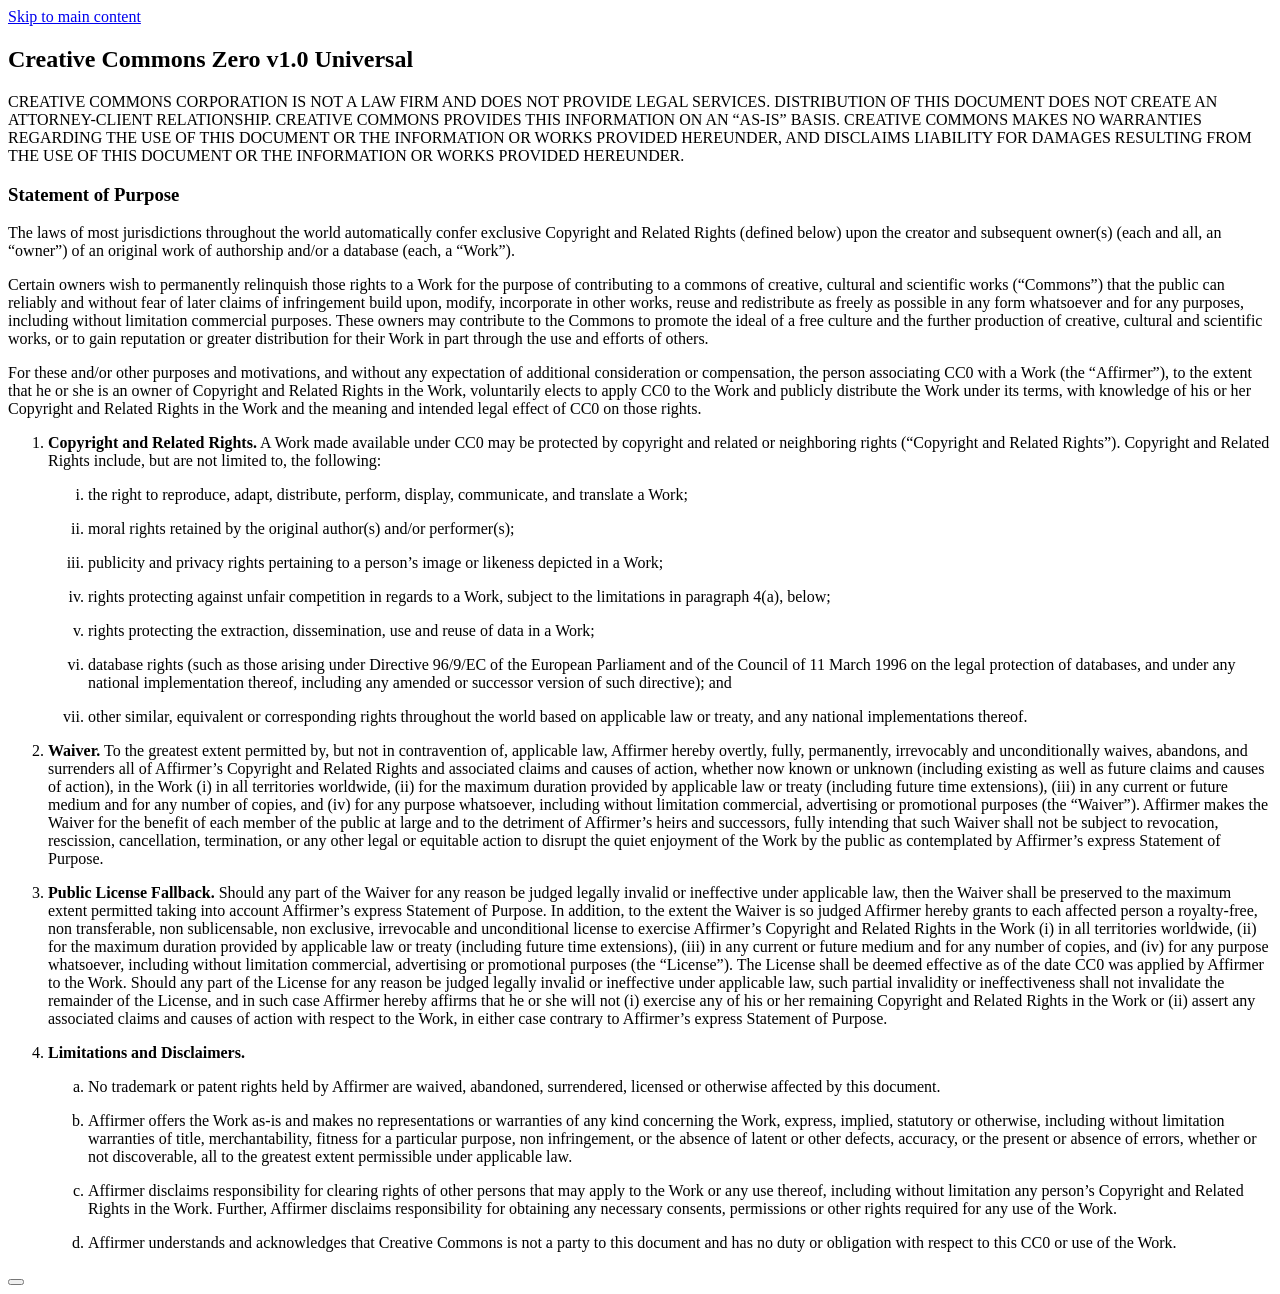
==== commit 98beca6f: "Built site for gh-pages" ====
--- a/LICENSE-CODE.html
+++ b/LICENSE-CODE.html
@@ -2,7 +2,7 @@
 <html xmlns="http://www.w3.org/1999/xhtml" lang="en" xml:lang="en"><head>
 
 <meta charset="utf-8">
-<meta name="generator" content="quarto-1.10.19">
+<meta name="generator" content="quarto-1.11.9">
 
 <meta name="viewport" content="width=device-width, initial-scale=1.0, user-scalable=yes">
 
@@ -38,18 +38,19 @@
 <link href="site_libs/quarto-contrib/quarto-project/lmu-osc/osc-brand/lmu-osc-favicon.jpg" rel="icon" type="image/jpeg">
 <script src="site_libs/quarto-html/quarto.js" type="module"></script>
 <script src="site_libs/quarto-html/tabsets/tabsets.js" type="module"></script>
+<script src="site_libs/quarto-html/scrollable-regions/scrollable-regions.js" type="module"></script>
 <script src="site_libs/quarto-html/popper.min.js"></script>
 <script src="site_libs/quarto-html/tippy.umd.min.js"></script>
 <script src="site_libs/quarto-html/anchor.min.js"></script>
 <link href="site_libs/quarto-html/tippy.css" rel="stylesheet">
-<link href="site_libs/quarto-html/quarto-syntax-highlighting-b3b05533756b65102542bf1d1302b2e4.css" rel="stylesheet" class="quarto-color-scheme" id="quarto-text-highlighting-styles">
-<link href="site_libs/quarto-html/quarto-syntax-highlighting-dark-f050b060498074d55717287ea207baa6.css" rel="stylesheet" class="quarto-color-scheme quarto-color-alternate" id="quarto-text-highlighting-styles">
-<link href="site_libs/quarto-html/quarto-syntax-highlighting-b3b05533756b65102542bf1d1302b2e4.css" rel="stylesheet" class="quarto-color-scheme-extra" id="quarto-text-highlighting-styles">
+<link href="site_libs/quarto-html/quarto-syntax-highlighting-47407c29e8f0cbb45854e90f85b31c93.css" rel="stylesheet" class="quarto-color-scheme" id="quarto-text-highlighting-styles">
+<link href="site_libs/quarto-html/quarto-syntax-highlighting-dark-29bebc711971320925fa0dba636024dd.css" rel="stylesheet" class="quarto-color-scheme quarto-color-alternate" id="quarto-text-highlighting-styles">
+<link href="site_libs/quarto-html/quarto-syntax-highlighting-47407c29e8f0cbb45854e90f85b31c93.css" rel="stylesheet" class="quarto-color-scheme-extra" id="quarto-text-highlighting-styles">
 <script src="site_libs/bootstrap/bootstrap.min.js"></script>
 <link href="site_libs/bootstrap/bootstrap-icons.css" rel="stylesheet">
-<link href="site_libs/bootstrap/bootstrap-0d11c305f9df7c2437fe5a69f5da3586.min.css" rel="stylesheet" append-hash="true" class="quarto-color-scheme" id="quarto-bootstrap" data-mode="light">
-<link href="site_libs/bootstrap/bootstrap-dark-548ddd3970a221eb6e51b79a7ae84f0a.min.css" rel="stylesheet" append-hash="true" class="quarto-color-scheme quarto-color-alternate" id="quarto-bootstrap" data-mode="dark">
-<link href="site_libs/bootstrap/bootstrap-0d11c305f9df7c2437fe5a69f5da3586.min.css" rel="stylesheet" append-hash="true" class="quarto-color-scheme-extra" id="quarto-bootstrap" data-mode="light">
+<link href="site_libs/bootstrap/bootstrap-3c212fb5380e5862dc63e3421f55cf9c.min.css" rel="stylesheet" append-hash="true" class="quarto-color-scheme" id="quarto-bootstrap" data-mode="light">
+<link href="site_libs/bootstrap/bootstrap-dark-a7b4344c3630158015b2ae424a7251cc.min.css" rel="stylesheet" append-hash="true" class="quarto-color-scheme quarto-color-alternate" id="quarto-bootstrap" data-mode="dark">
+<link href="site_libs/bootstrap/bootstrap-3c212fb5380e5862dc63e3421f55cf9c.min.css" rel="stylesheet" append-hash="true" class="quarto-color-scheme-extra" id="quarto-bootstrap" data-mode="light">
 <script id="quarto-search-options" type="application/json">{
   "location": "sidebar",
   "copy-button": false,
@@ -81,7 +82,7 @@
 
 </head>
 
-<body class="fullcontent quarto-light"><script id="quarto-html-before-body" type="application/javascript">
+<body class="fullcontent quarto-light"><a id="quarto-skip-link" class="visually-hidden-focusable" href="#quarto-document-content">Skip to main content</a><script id="quarto-html-before-body" type="application/javascript">
     const toggleBodyColorMode = (bsSheetEl) => {
       const mode = bsSheetEl.getAttribute("data-mode");
       const bodyEl = window.document.querySelector("body");
@@ -104,6 +105,7 @@
       for (let i=0; i < toggles.length; i++) {
         const toggle = toggles[i];
         if (toggle) {
+          toggle.setAttribute("aria-checked", alternate ? "true" : "false");
           if (alternate) {
             toggle.classList.add("alternate");
           } else {
@@ -133,13 +135,19 @@
       manageTransitions('#quarto-margin-sidebar .nav-link', true);
       // Switch the toggles
       setColorSchemeToggle(alternate)
-      // Hack to workaround the fact that safari doesn't
-      // properly recolor the scrollbar when toggling (#1455)
+    }
+    // Hack to workaround the fact that safari doesn't
+    // properly recolor the scrollbar when toggling (#1455).
+    // Not run on load: stylesheets are set before first paint there, and
+    // scrolling would undo the scroll to a URL fragment (#14973).
+    // The one pixel nudge keeps the reader where they were.
+    const refreshSafariScrollbar = () => {
       if (navigator.userAgent.indexOf('Safari') > 0 && navigator.userAgent.indexOf('Chrome') == -1) {
         manageTransitions("body", false);
-        window.scrollTo(0, 1);
+        const scrollY = window.scrollY;
+        window.scrollTo(0, scrollY > 0 ? scrollY - 1 : 1);
         setTimeout(() => {
-          window.scrollTo(0, 0);
+          window.scrollTo(0, scrollY);
           manageTransitions("body", true);
         }, 40);
       }
@@ -233,6 +241,7 @@
       // Read the current dark / light value
       let toAlternate = !hasAlternateSentinel();
       toggleColorMode(toAlternate);
+      refreshSafariScrollbar();
       setStyleSentinel(toAlternate);
       toggleGiscusIfUsed(toAlternate, darkModeDefault);
       window.dispatchEvent(new Event('resize'));
@@ -252,7 +261,7 @@
 <!-- margin-sidebar -->
     
 <!-- main -->
-<main class="content" id="quarto-document-content"><header id="title-block-header" class="quarto-title-block"></header>
+<main class="content" id="quarto-document-content" tabindex="-1"><header id="title-block-header" class="quarto-title-block"></header>
 
 
 
@@ -297,15 +306,50 @@
   window.document.addEventListener("DOMContentLoaded", function (event) {
     // Ensure there is a toggle, if there isn't float one in the top right
     if (window.document.querySelector('.quarto-color-scheme-toggle') === null) {
-      const a = window.document.createElement('a');
-      a.classList.add('top-right');
-      a.classList.add('quarto-color-scheme-toggle');
-      a.href = "";
-      a.onclick = function() { try { window.quartoToggleColorScheme(); } catch {} return false; };
+      const toggle = window.document.createElement('button');
+      toggle.type = "button";
+      toggle.setAttribute("role", "switch");
+      toggle.setAttribute("aria-checked", "false");
+      toggle.classList.add('top-right');
+      toggle.classList.add('quarto-color-scheme-toggle');
+      toggle.setAttribute("aria-label", "Toggle dark mode");
+      toggle.onclick = function() { try { window.quartoToggleColorScheme(); } catch {} return false; };
       const i = window.document.createElement("i");
       i.classList.add('bi');
-      a.appendChild(i);
-      window.document.body.appendChild(a);
+      toggle.appendChild(i);
+      // Put the toggle in a landmark of its own, so that landmark navigation
+      // can reach it.
+      //
+      // The container is always a fresh direct child of body, and the toggle is
+      // never moved into page furniture that the theme or the author controls.
+      // The toggle is positioned against the page, so any ancestor that
+      // establishes a containing block captures it: a positioned element or a
+      // grid for position: absolute, and transform, filter, will-change or
+      // contain for position: fixed. A direct child of body has none of these
+      // to inherit, and the shift when one appears is silent and visual.
+      //
+      // ARIA says a document should have at most one banner, and axe reports a
+      // duplicate whether or not the banners carry distinct labels. So use a
+      // header when the page has no banner yet, and a named region otherwise.
+      //
+      // A header is a banner wherever it sits, unless it is inside sectioning
+      // content, so this cannot just look at the children of body: a custom
+      // page layout wraps the title block header in a plain div. An explicit
+      // role="banner" always counts.
+      const sectioning = 'article, aside, main, nav, section, [role="article"], [role="complementary"], [role="main"], [role="navigation"], [role="region"]';
+      const hasBanner = Array.from(
+        window.document.querySelectorAll('header:not([role]), [role="banner"]')
+      ).some(function(el) {
+        return el.hasAttribute("role") || el.closest(sectioning) === null;
+      });
+      const container = window.document.createElement(hasBanner ? "div" : "header");
+      if (hasBanner) {
+        container.setAttribute("role", "region");
+        container.setAttribute("aria-label", "Toggle dark mode");
+      }
+      container.classList.add('quarto-color-scheme-toggle-container');
+      container.appendChild(toggle);
+      window.document.body.appendChild(container);
     }
     setColorSchemeToggle(hasAlternateSentinel())
     const icon = "";
@@ -379,12 +423,13 @@
     }
       var localhostRegex = new RegExp(/^(?:http|https):\/\/localhost\:?[0-9]*\//);
       var mailtoRegex = new RegExp(/^mailto:/);
-        var filterRegex = new RegExp('/' + window.location.host + '/');
+        var filterRegex = new RegExp("https:\/\/lmu-osc\.github\.io\/slides-r-part-II\/");
       var isInternal = (href) => {
           return filterRegex.test(href) || localhostRegex.test(href) || mailtoRegex.test(href);
       }
       // Inspect non-navigation links and adorn them if external
-     var links = window.document.querySelectorAll('a[href]:not(.nav-link):not(.navbar-brand):not(.toc-action):not(.sidebar-link):not(.sidebar-item-toggle):not(.pagination-link):not(.no-external):not([aria-hidden]):not(.dropdown-item):not(.quarto-navigation-tool):not(.about-link)');
+      window.quartoDecorateExternalLinks = function (root) {
+     var links = (root || window.document).querySelectorAll('a[href]:not(.nav-link):not(.navbar-brand):not(.toc-action):not(.sidebar-link):not(.sidebar-item-toggle):not(.pagination-link):not(.no-external):not([aria-hidden]):not(.dropdown-item):not(.quarto-navigation-tool):not(.about-link)');
       for (var i=0; i<links.length; i++) {
         const link = links[i];
         if (!isInternal(link.href)) {
@@ -393,8 +438,69 @@
           if (link.dataset.originalHref !== undefined) {
             link.href = link.dataset.originalHref;
           }
-        }
-      }
+          if (!link.classList.contains('no-external-icon')) {
+          }
+        }
+      }
+      };
+      window.quartoDecorateExternalLinks(window.document);
+    // Esc closes the popup (WCAG 1.4.13) and focus leaving both trigger and
+    // popup closes it (WCAG 2.4.11); tippy handles neither for interactive popups.
+    const hideOnEscAndFocusOut = {
+      name: 'hideOnEscAndFocusOut',
+      defaultValue: true,
+      fn(instance) {
+        const dismiss = () => {
+          // A show scheduled by the trigger delay would otherwise reopen it
+          instance.clearDelayTimeouts();
+          instance.hide();
+        };
+        const onKeyDown = (event) => {
+          if (event.key !== 'Escape') {
+            return;
+          }
+          // Keep Esc from also reaching page handlers (e.g. reveal.js overview),
+          // except an open reveal.js slide menu, which Esc should close too.
+          // The menu handles keys only when its keyboard option is on.
+          const menuHandlesEsc = window.Reveal?.getPlugin?.('menu')?.isOpen() &&
+            window.Reveal.getConfig().menu?.keyboard !== false;
+          if (!menuHandlesEsc) {
+            event.stopPropagation();
+          }
+          if (instance.popper.contains(window.document.activeElement)) {
+            // Disabled while refocusing so the focus trigger does not reopen it
+            instance.disable();
+            instance.reference.focus();
+            instance.enable();
+          }
+          dismiss();
+        };
+        const onFocusOut = (event) => {
+          const target = event.relatedTarget;
+          if (target && !instance.reference.contains(target) &&
+              !instance.popper.contains(target)) {
+            dismiss();
+          }
+        };
+        // On the trigger too: a click trigger (code-annotations: select) has no
+        // blur handling. Attached for the instance's lifetime so leaving the
+        // trigger also cancels a show still pending on the trigger delay.
+        instance.reference.addEventListener('focusout', onFocusOut);
+        return {
+          onShow() {
+            window.document.addEventListener('keydown', onKeyDown, true);
+            instance.popper.addEventListener('focusout', onFocusOut);
+          },
+          onHide() {
+            window.document.removeEventListener('keydown', onKeyDown, true);
+            instance.popper.removeEventListener('focusout', onFocusOut);
+          },
+          onDestroy() {
+            instance.reference.removeEventListener('focusout', onFocusOut);
+          },
+        };
+      },
+    };
     function tippyHover(el, contentFn, onTriggerFn, onUntriggerFn) {
       const config = {
         allowHTML: true,
@@ -408,6 +514,7 @@
         interactiveBorder: 10,
         theme: 'quarto',
         placement: 'bottom-start',
+        plugins: [hideOnEscAndFocusOut],
       };
       if (contentFn) {
         config.content = contentFn;
@@ -570,44 +677,54 @@
           const lineIds = lines.map((line) => {
             return targetCell + "-" + line;
           })
-          let top = null;
-          let height = null;
-          let parent = null;
+          // Each band is positioned against its own containing block, which is
+          // not the offsetParent of the lines, so place it from client rects.
+          const placeBand = (band, firstEl, lastEl, codeBlock) => {
+            const container = band.offsetParent;
+            if (container === null) {
+              return;
+            }
+            const containerRect = container.getBoundingClientRect();
+            // Reveal.js scales slides with a transform, so convert client
+            // pixels back to the CSS pixels of the container.
+            const scale = containerRect.height / container.offsetHeight || 1;
+            const firstRect = firstEl.getBoundingClientRect();
+            const lastRect = lastEl.getBoundingClientRect();
+            const top = (firstRect.top - containerRect.top) / scale - container.clientTop + container.scrollTop;
+            const height = (lastRect.bottom - firstRect.top) / scale;
+            band.style.top = top - 2 + "px";
+            band.style.height = height + 4 + "px";
+            if (codeBlock) {
+              // Without the copy button wrapper, the containing block is wider
+              // than the code block, so span the code block explicitly.
+              const blockRect = codeBlock.getBoundingClientRect();
+              band.style.left = (blockRect.left - containerRect.left) / scale - container.clientLeft + container.scrollLeft + "px";
+              band.style.width = blockRect.width / scale + "px";
+            }
+          };
           if (lineIds.length > 0) {
-              //compute the position of the single el (top and bottom and make a div)
-              const el = window.document.getElementById(lineIds[0]);
-              top = el.offsetTop;
-              height = el.offsetHeight;
-              parent = el.parentElement.parentElement;
-            if (lineIds.length > 1) {
-              const lastEl = window.document.getElementById(lineIds[lineIds.length - 1]);
-              const bottom = lastEl.offsetTop + lastEl.offsetHeight;
-              height = bottom - top;
+            const el = window.document.getElementById(lineIds[0]);
+            const lastEl = window.document.getElementById(lineIds[lineIds.length - 1]);
+            const parent = el.parentElement.parentElement;
+            // cook up a div (if necessary) and position it
+            let div = window.document.getElementById("code-annotation-line-highlight");
+            if (div === null) {
+              div = window.document.createElement("div");
+              div.setAttribute("id", "code-annotation-line-highlight");
+              div.style.position = 'absolute';
+              parent.appendChild(div);
             }
-            if (top !== null && height !== null && parent !== null) {
-              // cook up a div (if necessary) and position it 
-              let div = window.document.getElementById("code-annotation-line-highlight");
-              if (div === null) {
-                div = window.document.createElement("div");
-                div.setAttribute("id", "code-annotation-line-highlight");
-                div.style.position = 'absolute';
-                parent.appendChild(div);
-              }
-              div.style.top = top - 2 + "px";
-              div.style.height = height + 4 + "px";
-              div.style.left = 0;
-              let gutterDiv = window.document.getElementById("code-annotation-line-highlight-gutter");
-              if (gutterDiv === null) {
-                gutterDiv = window.document.createElement("div");
-                gutterDiv.setAttribute("id", "code-annotation-line-highlight-gutter");
-                gutterDiv.style.position = 'absolute';
-                const codeCell = window.document.getElementById(targetCell);
-                const gutter = codeCell.querySelector('.code-annotation-gutter');
-                gutter.appendChild(gutterDiv);
-              }
-              gutterDiv.style.top = top - 2 + "px";
-              gutterDiv.style.height = height + 4 + "px";
+            placeBand(div, el, lastEl, parent.closest("div.sourceCode") || parent);
+            let gutterDiv = window.document.getElementById("code-annotation-line-highlight-gutter");
+            if (gutterDiv === null) {
+              gutterDiv = window.document.createElement("div");
+              gutterDiv.setAttribute("id", "code-annotation-line-highlight-gutter");
+              gutterDiv.style.position = 'absolute';
+              const codeCell = window.document.getElementById(targetCell);
+              const gutter = codeCell.querySelector('.code-annotation-gutter');
+              gutter.appendChild(gutterDiv);
             }
+            placeBand(gutterDiv, el, lastEl);
             selectedAnnoteEl = annoteEl;
           }
         };
@@ -706,6 +823,9 @@
     }
   });
   </script>
+  <script type="application/javascript">
+  window.quartoScrollableRegionsLabels = {"code":"Scrollable code","output":"Scrollable output"};
+  </script>
 </div> <!-- /content -->
 
 
--- a/site_libs/quarto-html/quarto-syntax-highlighting-47407c29e8f0cbb45854e90f85b31c93.css
+++ b/site_libs/quarto-html/quarto-syntax-highlighting-47407c29e8f0cbb45854e90f85b31c93.css
@@ -0,0 +1,236 @@
+/* quarto syntax highlight colors */
+:root {
+  --quarto-hl-ot-color: #003B4F;
+  --quarto-hl-at-color: #657422;
+  --quarto-hl-ss-color: #20794D;
+  --quarto-hl-an-color: #5E5E5E;
+  --quarto-hl-fu-color: #4758AB;
+  --quarto-hl-st-color: #20794D;
+  --quarto-hl-cf-color: #003B4F;
+  --quarto-hl-op-color: #5E5E5E;
+  --quarto-hl-er-color: #AD0000;
+  --quarto-hl-bn-color: #AD0000;
+  --quarto-hl-al-color: #AD0000;
+  --quarto-hl-va-color: #111111;
+  --quarto-hl-bu-color: inherit;
+  --quarto-hl-ex-color: inherit;
+  --quarto-hl-pp-color: #AD0000;
+  --quarto-hl-in-color: #5E5E5E;
+  --quarto-hl-vs-color: #20794D;
+  --quarto-hl-wa-color: #5E5E5E;
+  --quarto-hl-do-color: #5E5E5E;
+  --quarto-hl-im-color: #00769E;
+  --quarto-hl-ch-color: #20794D;
+  --quarto-hl-dt-color: #AD0000;
+  --quarto-hl-fl-color: #AD0000;
+  --quarto-hl-co-color: #5E5E5E;
+  --quarto-hl-cv-color: #5E5E5E;
+  --quarto-hl-cn-color: #8f5902;
+  --quarto-hl-sc-color: #5E5E5E;
+  --quarto-hl-dv-color: #AD0000;
+  --quarto-hl-kw-color: #003B4F;
+}
+
+/* other quarto variables */
+:root {
+  --quarto-font-monospace: "Fira Code";
+}
+
+/* syntax highlight based on Pandoc's rules */
+pre > code.sourceCode > span {
+  color: #003B4F;
+}
+
+code.sourceCode > span {
+  color: #003B4F;
+}
+
+div.sourceCode,
+div.sourceCode pre.sourceCode {
+  color: #003B4F;
+}
+
+/* Normal */
+code span {
+  color: #003B4F;
+}
+
+/* Alert */
+code span.al {
+  color: #AD0000;
+  font-style: inherit;
+}
+
+/* Annotation */
+code span.an {
+  color: #5E5E5E;
+  font-style: inherit;
+}
+
+/* Attribute */
+code span.at {
+  color: #657422;
+  font-style: inherit;
+}
+
+/* BaseN */
+code span.bn {
+  color: #AD0000;
+  font-style: inherit;
+}
+
+/* BuiltIn */
+code span.bu {
+  font-style: inherit;
+}
+
+/* ControlFlow */
+code span.cf {
+  color: #003B4F;
+  font-weight: bold;
+  font-style: inherit;
+}
+
+/* Char */
+code span.ch {
+  color: #20794D;
+  font-style: inherit;
+}
+
+/* Constant */
+code span.cn {
+  color: #8f5902;
+  font-style: inherit;
+}
+
+/* Comment */
+code span.co {
+  color: #5E5E5E;
+  font-style: inherit;
+}
+
+/* CommentVar */
+code span.cv {
+  color: #5E5E5E;
+  font-style: italic;
+}
+
+/* Documentation */
+code span.do {
+  color: #5E5E5E;
+  font-style: italic;
+}
+
+/* DataType */
+code span.dt {
+  color: #AD0000;
+  font-style: inherit;
+}
+
+/* DecVal */
+code span.dv {
+  color: #AD0000;
+  font-style: inherit;
+}
+
+/* Error */
+code span.er {
+  color: #AD0000;
+  font-style: inherit;
+}
+
+/* Extension */
+code span.ex {
+  font-style: inherit;
+}
+
+/* Float */
+code span.fl {
+  color: #AD0000;
+  font-style: inherit;
+}
+
+/* Function */
+code span.fu {
+  color: #4758AB;
+  font-style: inherit;
+}
+
+/* Import */
+code span.im {
+  color: #00769E;
+  font-style: inherit;
+}
+
+/* Information */
+code span.in {
+  color: #5E5E5E;
+  font-style: inherit;
+}
+
+/* Keyword */
+code span.kw {
+  color: #003B4F;
+  font-weight: bold;
+  font-style: inherit;
+}
+
+/* Operator */
+code span.op {
+  color: #5E5E5E;
+  font-style: inherit;
+}
+
+/* Other */
+code span.ot {
+  color: #003B4F;
+  font-style: inherit;
+}
+
+/* Preprocessor */
+code span.pp {
+  color: #AD0000;
+  font-style: inherit;
+}
+
+/* SpecialChar */
+code span.sc {
+  color: #5E5E5E;
+  font-style: inherit;
+}
+
+/* SpecialString */
+code span.ss {
+  color: #20794D;
+  font-style: inherit;
+}
+
+/* String */
+code span.st {
+  color: #20794D;
+  font-style: inherit;
+}
+
+/* Variable */
+code span.va {
+  color: #111111;
+  font-style: inherit;
+}
+
+/* VerbatimString */
+code span.vs {
+  color: #20794D;
+  font-style: inherit;
+}
+
+/* Warning */
+code span.wa {
+  color: #5E5E5E;
+  font-style: italic;
+}
+
+.prevent-inlining {
+  content: "</";
+}
+
+/*# sourceMappingURL=3411789f77267fbdaa19804bd9b2834b.css.map */
--- a/site_libs/quarto-html/quarto-syntax-highlighting-dark-29bebc711971320925fa0dba636024dd.css
+++ b/site_libs/quarto-html/quarto-syntax-highlighting-dark-29bebc711971320925fa0dba636024dd.css
@@ -0,0 +1,219 @@
+/* quarto syntax highlight colors */
+:root {
+  --quarto-hl-al-color: #f07178;
+  --quarto-hl-an-color: #d4d0ab;
+  --quarto-hl-at-color: #00e0e0;
+  --quarto-hl-bn-color: #d4d0ab;
+  --quarto-hl-bu-color: #abe338;
+  --quarto-hl-ch-color: #abe338;
+  --quarto-hl-co-color: #f8f8f2;
+  --quarto-hl-cv-color: #ffd700;
+  --quarto-hl-cn-color: #ffd700;
+  --quarto-hl-cf-color: #ffa07a;
+  --quarto-hl-dt-color: #ffa07a;
+  --quarto-hl-dv-color: #d4d0ab;
+  --quarto-hl-do-color: #f8f8f2;
+  --quarto-hl-er-color: #f07178;
+  --quarto-hl-ex-color: #00e0e0;
+  --quarto-hl-fl-color: #d4d0ab;
+  --quarto-hl-fu-color: #ffa07a;
+  --quarto-hl-im-color: #abe338;
+  --quarto-hl-in-color: #d4d0ab;
+  --quarto-hl-kw-color: #ffa07a;
+  --quarto-hl-op-color: #ffa07a;
+  --quarto-hl-ot-color: #00e0e0;
+  --quarto-hl-pp-color: #dcc6e0;
+  --quarto-hl-re-color: #00e0e0;
+  --quarto-hl-sc-color: #abe338;
+  --quarto-hl-ss-color: #abe338;
+  --quarto-hl-st-color: #abe338;
+  --quarto-hl-va-color: #00e0e0;
+  --quarto-hl-vs-color: #abe338;
+  --quarto-hl-wa-color: #dcc6e0;
+}
+
+/* other quarto variables */
+:root {
+  --quarto-font-monospace: "Fira Code";
+}
+
+/* syntax highlight based on Pandoc's rules */
+pre > code.sourceCode > span {
+  color: #f8f8f2;
+}
+
+code.sourceCode > span {
+  color: #f8f8f2;
+}
+
+div.sourceCode,
+div.sourceCode pre.sourceCode {
+  color: #f8f8f2;
+}
+
+/* Normal */
+code span {
+  color: #f8f8f2;
+}
+
+/* Alert */
+code span.al {
+  color: #f07178;
+}
+
+/* Annotation */
+code span.an {
+  color: #d4d0ab;
+}
+
+/* Attribute */
+code span.at {
+  color: #00e0e0;
+}
+
+/* BaseN */
+code span.bn {
+  color: #d4d0ab;
+}
+
+/* BuiltIn */
+code span.bu {
+  color: #abe338;
+}
+
+/* ControlFlow */
+code span.cf {
+  font-weight: bold;
+  color: #ffa07a;
+}
+
+/* Char */
+code span.ch {
+  color: #abe338;
+}
+
+/* Constant */
+code span.cn {
+  color: #ffd700;
+}
+
+/* Comment */
+code span.co {
+  font-style: italic;
+  color: #f8f8f2;
+}
+
+/* CommentVar */
+code span.cv {
+  color: #ffd700;
+}
+
+/* Documentation */
+code span.do {
+  color: #f8f8f2;
+}
+
+/* DataType */
+code span.dt {
+  color: #ffa07a;
+}
+
+/* DecVal */
+code span.dv {
+  color: #d4d0ab;
+}
+
+/* Error */
+code span.er {
+  color: #f07178;
+  text-decoration: underline;
+}
+
+/* Extension */
+code span.ex {
+  font-weight: bold;
+  color: #00e0e0;
+}
+
+/* Float */
+code span.fl {
+  color: #d4d0ab;
+}
+
+/* Function */
+code span.fu {
+  color: #ffa07a;
+}
+
+/* Import */
+code span.im {
+  color: #abe338;
+}
+
+/* Information */
+code span.in {
+  color: #d4d0ab;
+}
+
+/* Keyword */
+code span.kw {
+  font-weight: bold;
+  color: #ffa07a;
+}
+
+/* Operator */
+code span.op {
+  color: #ffa07a;
+}
+
+/* Other */
+code span.ot {
+  color: #00e0e0;
+}
+
+/* Preprocessor */
+code span.pp {
+  color: #dcc6e0;
+}
+
+/* RegionMarker */
+code span.re {
+  background-color: #f8f8f2;
+  color: #00e0e0;
+}
+
+/* SpecialChar */
+code span.sc {
+  color: #abe338;
+}
+
+/* SpecialString */
+code span.ss {
+  color: #abe338;
+}
+
+/* String */
+code span.st {
+  color: #abe338;
+}
+
+/* Variable */
+code span.va {
+  color: #00e0e0;
+}
+
+/* VerbatimString */
+code span.vs {
+  color: #abe338;
+}
+
+/* Warning */
+code span.wa {
+  color: #dcc6e0;
+}
+
+.prevent-inlining {
+  content: "</";
+}
+
+/*# sourceMappingURL=cc359c731829013d7746b8de1efb17d0.css.map */
--- a/site_libs/quarto-html/quarto-syntax-highlighting-47407c29e8f0cbb45854e90f85b31c93.css
+++ b/site_libs/quarto-html/quarto-syntax-highlighting-47407c29e8f0cbb45854e90f85b31c93.css
@@ -0,0 +1,236 @@
+/* quarto syntax highlight colors */
+:root {
+  --quarto-hl-ot-color: #003B4F;
+  --quarto-hl-at-color: #657422;
+  --quarto-hl-ss-color: #20794D;
+  --quarto-hl-an-color: #5E5E5E;
+  --quarto-hl-fu-color: #4758AB;
+  --quarto-hl-st-color: #20794D;
+  --quarto-hl-cf-color: #003B4F;
+  --quarto-hl-op-color: #5E5E5E;
+  --quarto-hl-er-color: #AD0000;
+  --quarto-hl-bn-color: #AD0000;
+  --quarto-hl-al-color: #AD0000;
+  --quarto-hl-va-color: #111111;
+  --quarto-hl-bu-color: inherit;
+  --quarto-hl-ex-color: inherit;
+  --quarto-hl-pp-color: #AD0000;
+  --quarto-hl-in-color: #5E5E5E;
+  --quarto-hl-vs-color: #20794D;
+  --quarto-hl-wa-color: #5E5E5E;
+  --quarto-hl-do-color: #5E5E5E;
+  --quarto-hl-im-color: #00769E;
+  --quarto-hl-ch-color: #20794D;
+  --quarto-hl-dt-color: #AD0000;
+  --quarto-hl-fl-color: #AD0000;
+  --quarto-hl-co-color: #5E5E5E;
+  --quarto-hl-cv-color: #5E5E5E;
+  --quarto-hl-cn-color: #8f5902;
+  --quarto-hl-sc-color: #5E5E5E;
+  --quarto-hl-dv-color: #AD0000;
+  --quarto-hl-kw-color: #003B4F;
+}
+
+/* other quarto variables */
+:root {
+  --quarto-font-monospace: "Fira Code";
+}
+
+/* syntax highlight based on Pandoc's rules */
+pre > code.sourceCode > span {
+  color: #003B4F;
+}
+
+code.sourceCode > span {
+  color: #003B4F;
+}
+
+div.sourceCode,
+div.sourceCode pre.sourceCode {
+  color: #003B4F;
+}
+
+/* Normal */
+code span {
+  color: #003B4F;
+}
+
+/* Alert */
+code span.al {
+  color: #AD0000;
+  font-style: inherit;
+}
+
+/* Annotation */
+code span.an {
+  color: #5E5E5E;
+  font-style: inherit;
+}
+
+/* Attribute */
+code span.at {
+  color: #657422;
+  font-style: inherit;
+}
+
+/* BaseN */
+code span.bn {
+  color: #AD0000;
+  font-style: inherit;
+}
+
+/* BuiltIn */
+code span.bu {
+  font-style: inherit;
+}
+
+/* ControlFlow */
+code span.cf {
+  color: #003B4F;
+  font-weight: bold;
+  font-style: inherit;
+}
+
+/* Char */
+code span.ch {
+  color: #20794D;
+  font-style: inherit;
+}
+
+/* Constant */
+code span.cn {
+  color: #8f5902;
+  font-style: inherit;
+}
+
+/* Comment */
+code span.co {
+  color: #5E5E5E;
+  font-style: inherit;
+}
+
+/* CommentVar */
+code span.cv {
+  color: #5E5E5E;
+  font-style: italic;
+}
+
+/* Documentation */
+code span.do {
+  color: #5E5E5E;
+  font-style: italic;
+}
+
+/* DataType */
+code span.dt {
+  color: #AD0000;
+  font-style: inherit;
+}
+
+/* DecVal */
+code span.dv {
+  color: #AD0000;
+  font-style: inherit;
+}
+
+/* Error */
+code span.er {
+  color: #AD0000;
+  font-style: inherit;
+}
+
+/* Extension */
+code span.ex {
+  font-style: inherit;
+}
+
+/* Float */
+code span.fl {
+  color: #AD0000;
+  font-style: inherit;
+}
+
+/* Function */
+code span.fu {
+  color: #4758AB;
+  font-style: inherit;
+}
+
+/* Import */
+code span.im {
+  color: #00769E;
+  font-style: inherit;
+}
+
+/* Information */
+code span.in {
+  color: #5E5E5E;
+  font-style: inherit;
+}
+
+/* Keyword */
+code span.kw {
+  color: #003B4F;
+  font-weight: bold;
+  font-style: inherit;
+}
+
+/* Operator */
+code span.op {
+  color: #5E5E5E;
+  font-style: inherit;
+}
+
+/* Other */
+code span.ot {
+  color: #003B4F;
+  font-style: inherit;
+}
+
+/* Preprocessor */
+code span.pp {
+  color: #AD0000;
+  font-style: inherit;
+}
+
+/* SpecialChar */
+code span.sc {
+  color: #5E5E5E;
+  font-style: inherit;
+}
+
+/* SpecialString */
+code span.ss {
+  color: #20794D;
+  font-style: inherit;
+}
+
+/* String */
+code span.st {
+  color: #20794D;
+  font-style: inherit;
+}
+
+/* Variable */
+code span.va {
+  color: #111111;
+  font-style: inherit;
+}
+
+/* VerbatimString */
+code span.vs {
+  color: #20794D;
+  font-style: inherit;
+}
+
+/* Warning */
+code span.wa {
+  color: #5E5E5E;
+  font-style: italic;
+}
+
+.prevent-inlining {
+  content: "</";
+}
+
+/*# sourceMappingURL=3411789f77267fbdaa19804bd9b2834b.css.map */
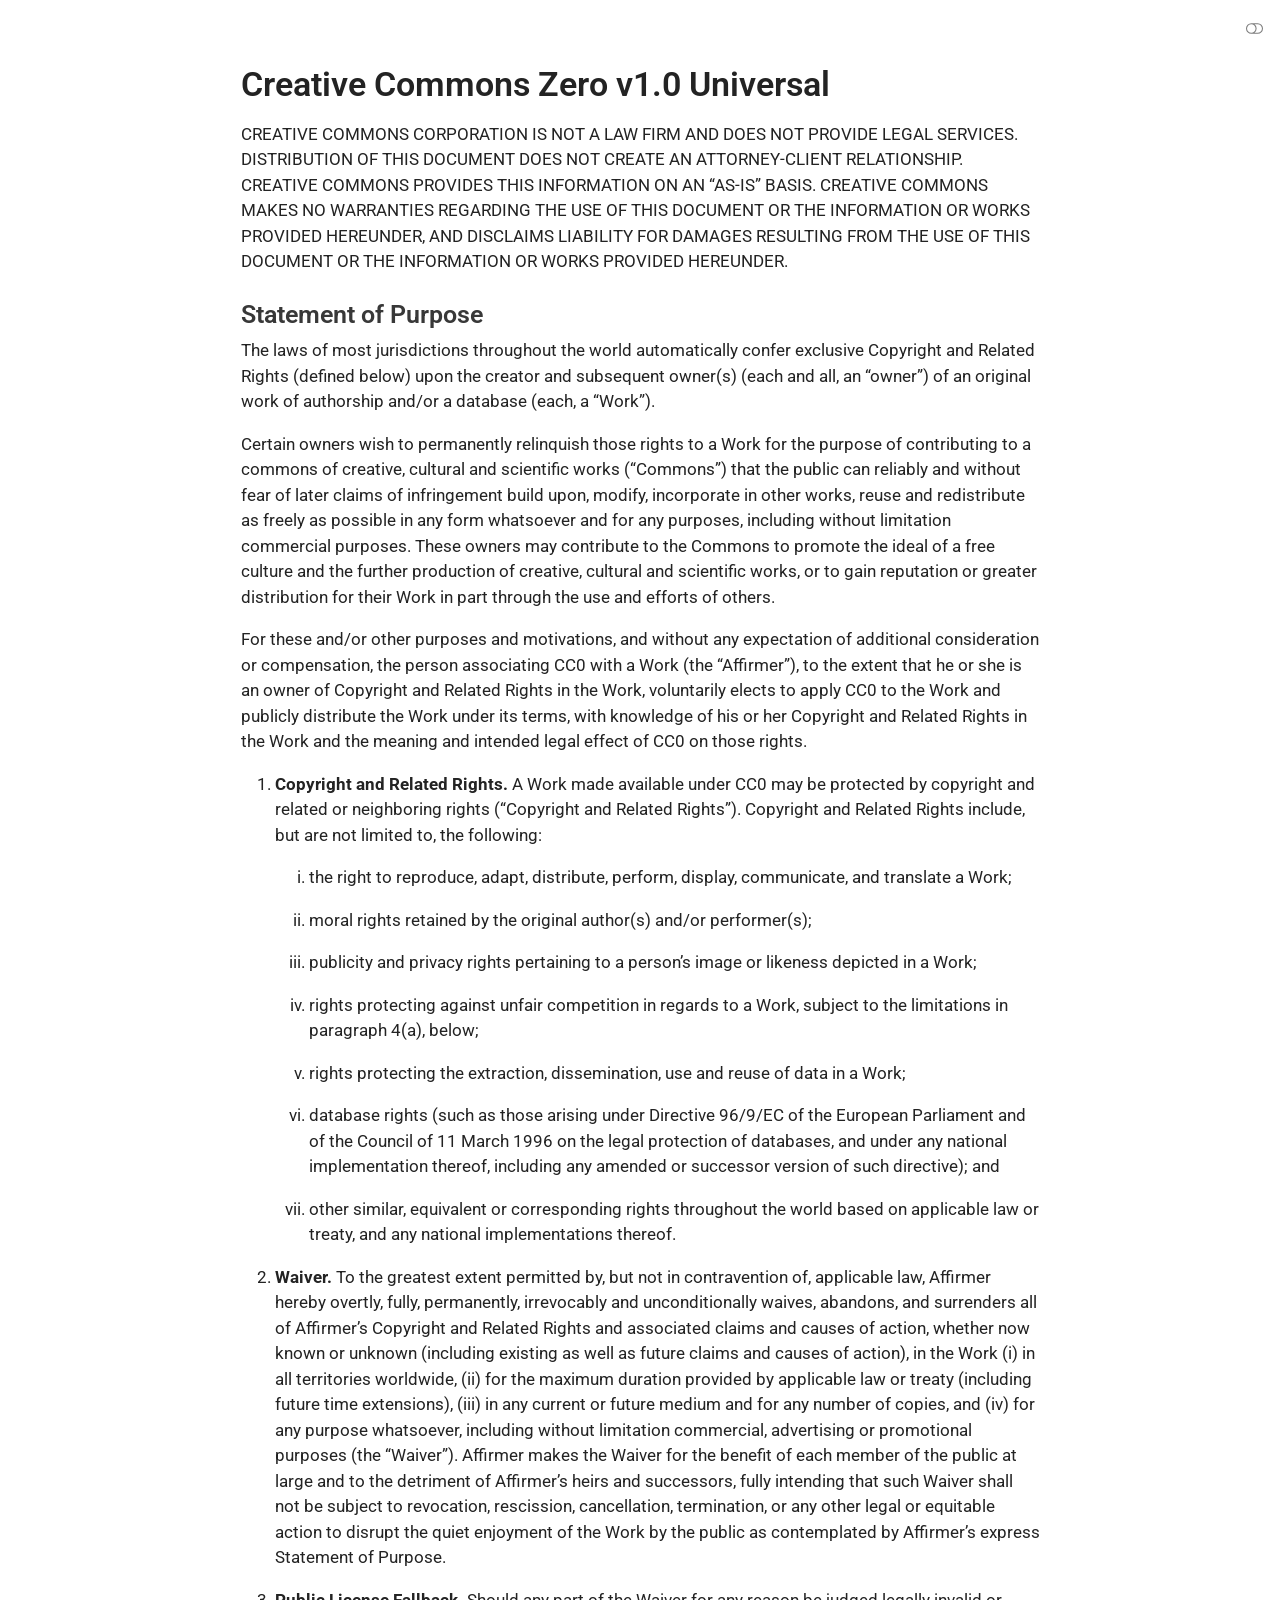
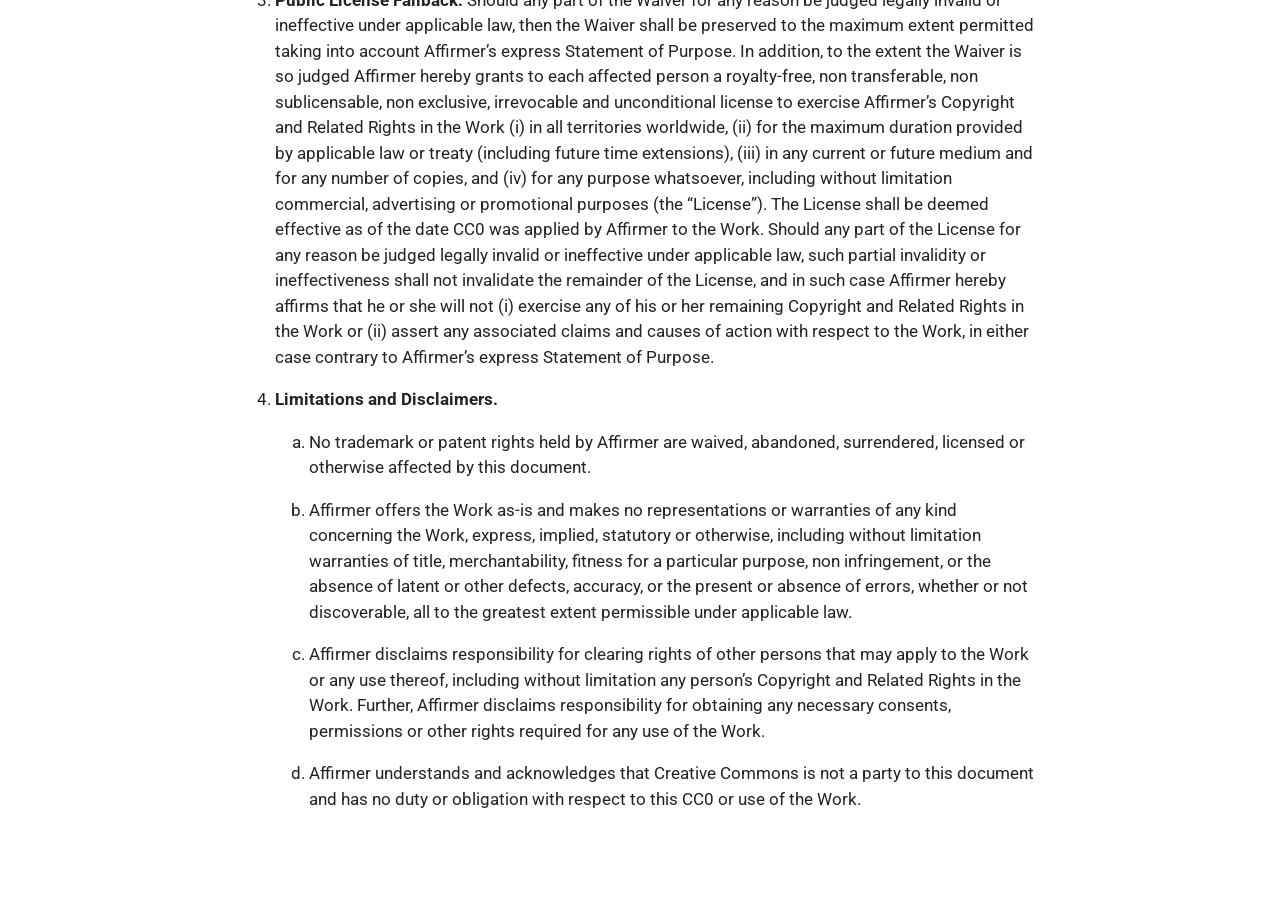
==== commit 475888df: "Built site for gh-pages" ====
--- a/LICENSE-CODE.html
+++ b/LICENSE-CODE.html
@@ -48,9 +48,9 @@
 <link href="site_libs/quarto-html/quarto-syntax-highlighting-47407c29e8f0cbb45854e90f85b31c93.css" rel="stylesheet" class="quarto-color-scheme-extra" id="quarto-text-highlighting-styles">
 <script src="site_libs/bootstrap/bootstrap.min.js"></script>
 <link href="site_libs/bootstrap/bootstrap-icons.css" rel="stylesheet">
-<link href="site_libs/bootstrap/bootstrap-3c212fb5380e5862dc63e3421f55cf9c.min.css" rel="stylesheet" append-hash="true" class="quarto-color-scheme" id="quarto-bootstrap" data-mode="light">
-<link href="site_libs/bootstrap/bootstrap-dark-a7b4344c3630158015b2ae424a7251cc.min.css" rel="stylesheet" append-hash="true" class="quarto-color-scheme quarto-color-alternate" id="quarto-bootstrap" data-mode="dark">
-<link href="site_libs/bootstrap/bootstrap-3c212fb5380e5862dc63e3421f55cf9c.min.css" rel="stylesheet" append-hash="true" class="quarto-color-scheme-extra" id="quarto-bootstrap" data-mode="light">
+<link href="site_libs/bootstrap/bootstrap-30ff04de19de9b771ac74b3ded29bf5e.min.css" rel="stylesheet" append-hash="true" class="quarto-color-scheme" id="quarto-bootstrap" data-mode="light">
+<link href="site_libs/bootstrap/bootstrap-dark-0b536b99788a0973084408afc939ae5a.min.css" rel="stylesheet" append-hash="true" class="quarto-color-scheme quarto-color-alternate" id="quarto-bootstrap" data-mode="dark">
+<link href="site_libs/bootstrap/bootstrap-30ff04de19de9b771ac74b3ded29bf5e.min.css" rel="stylesheet" append-hash="true" class="quarto-color-scheme-extra" id="quarto-bootstrap" data-mode="light">
 <script id="quarto-search-options" type="application/json">{
   "location": "sidebar",
   "copy-button": false,
